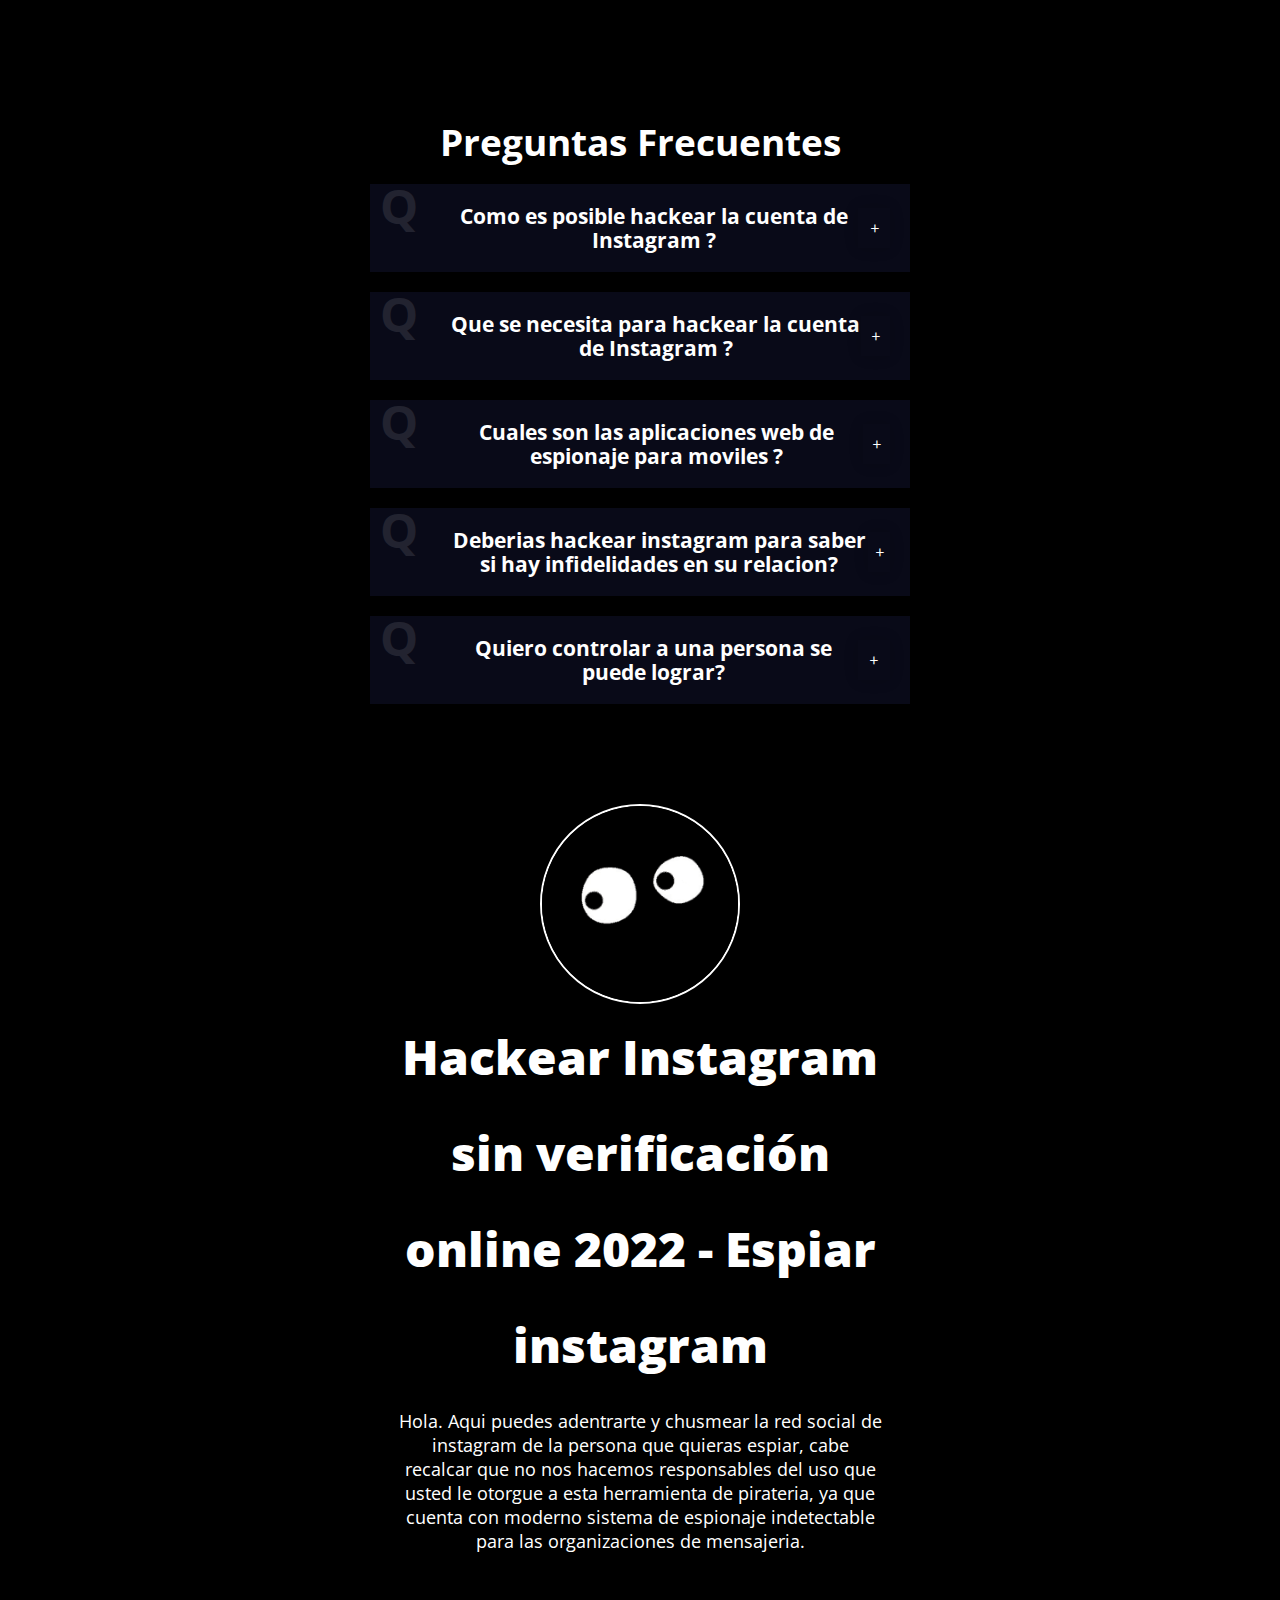
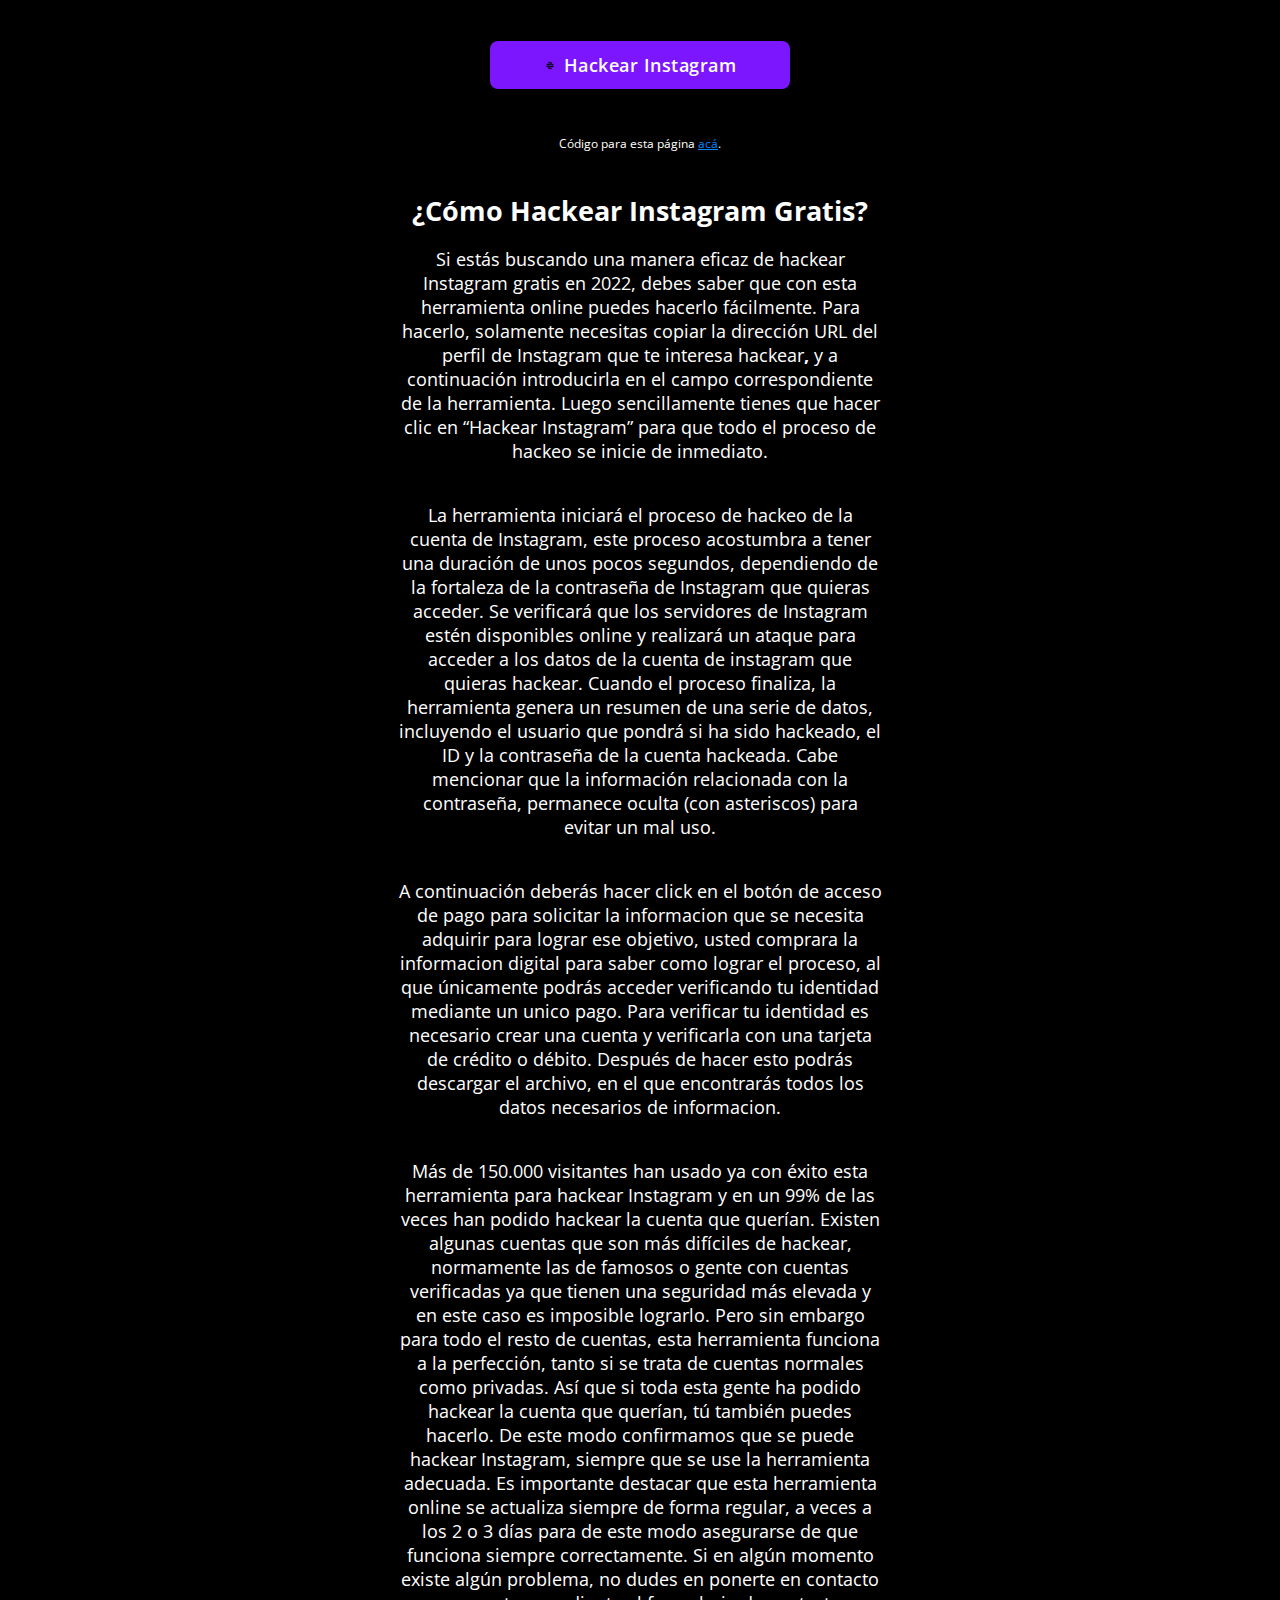
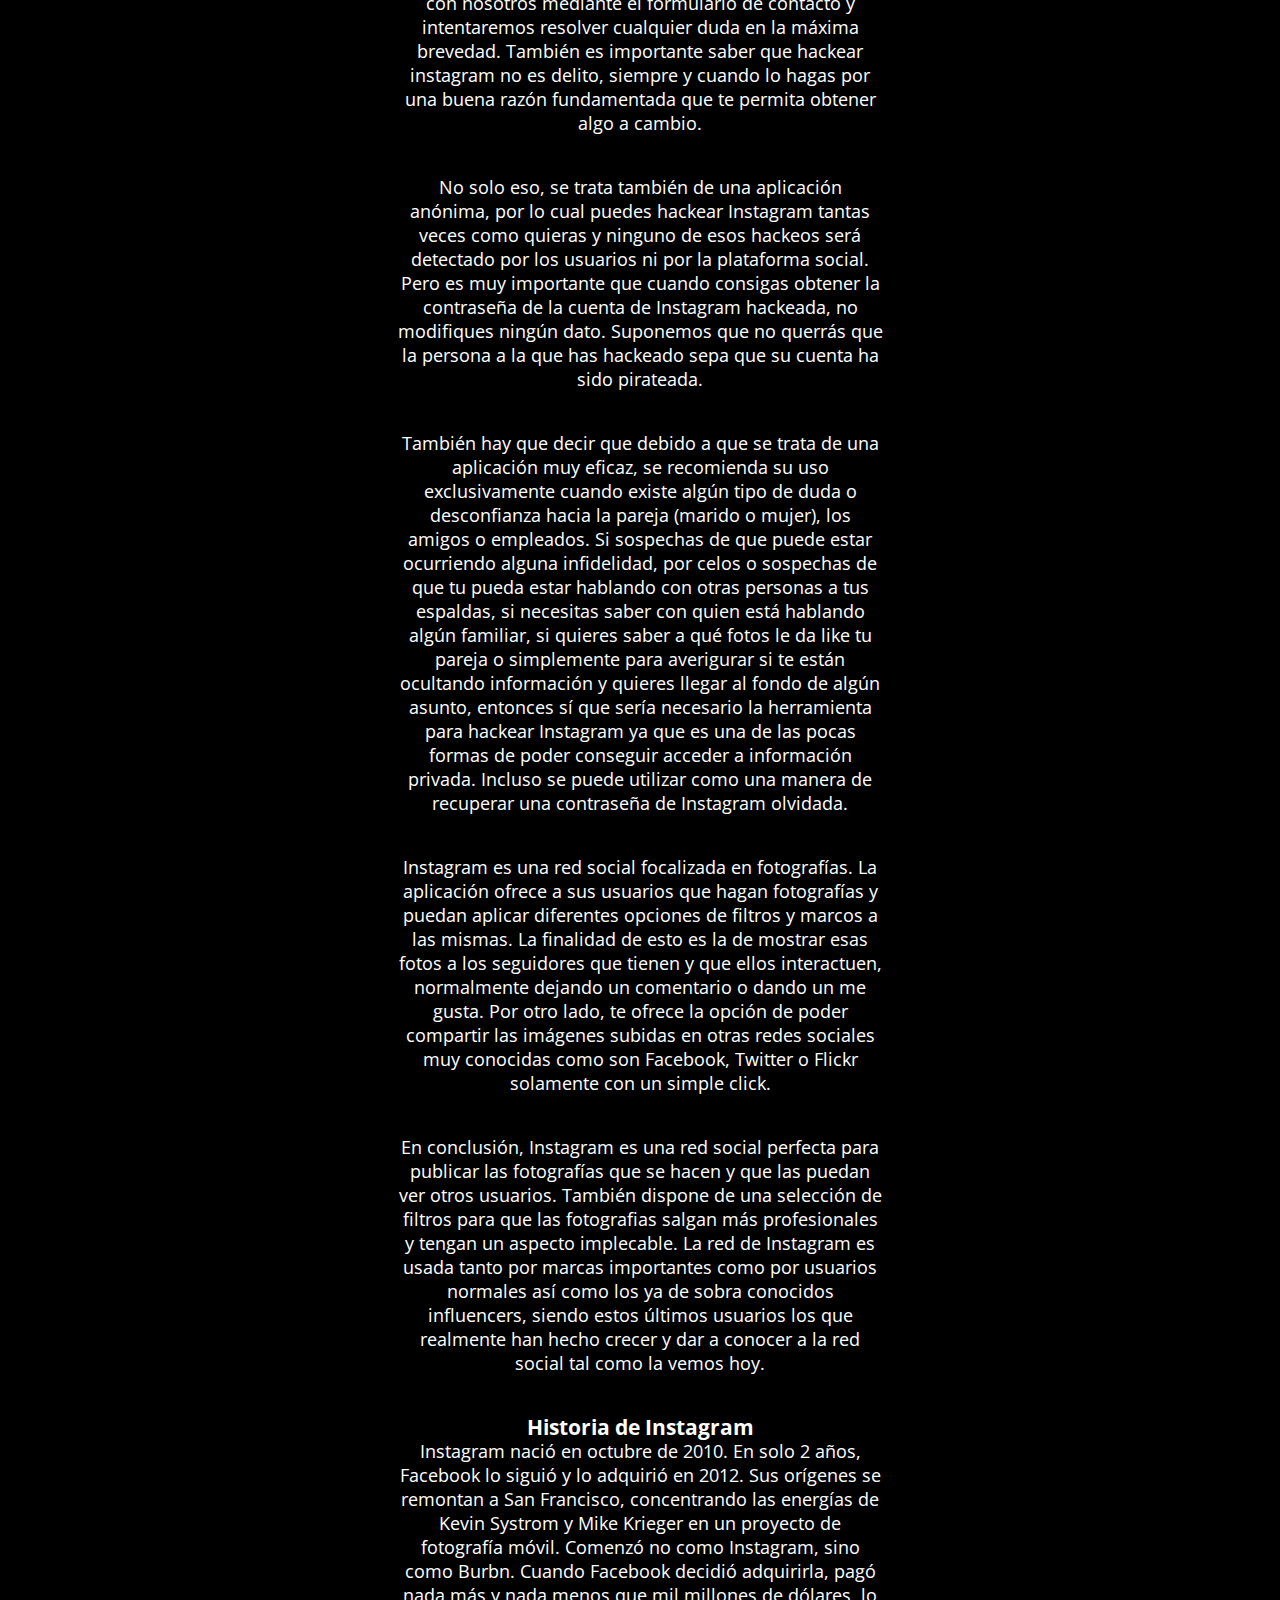
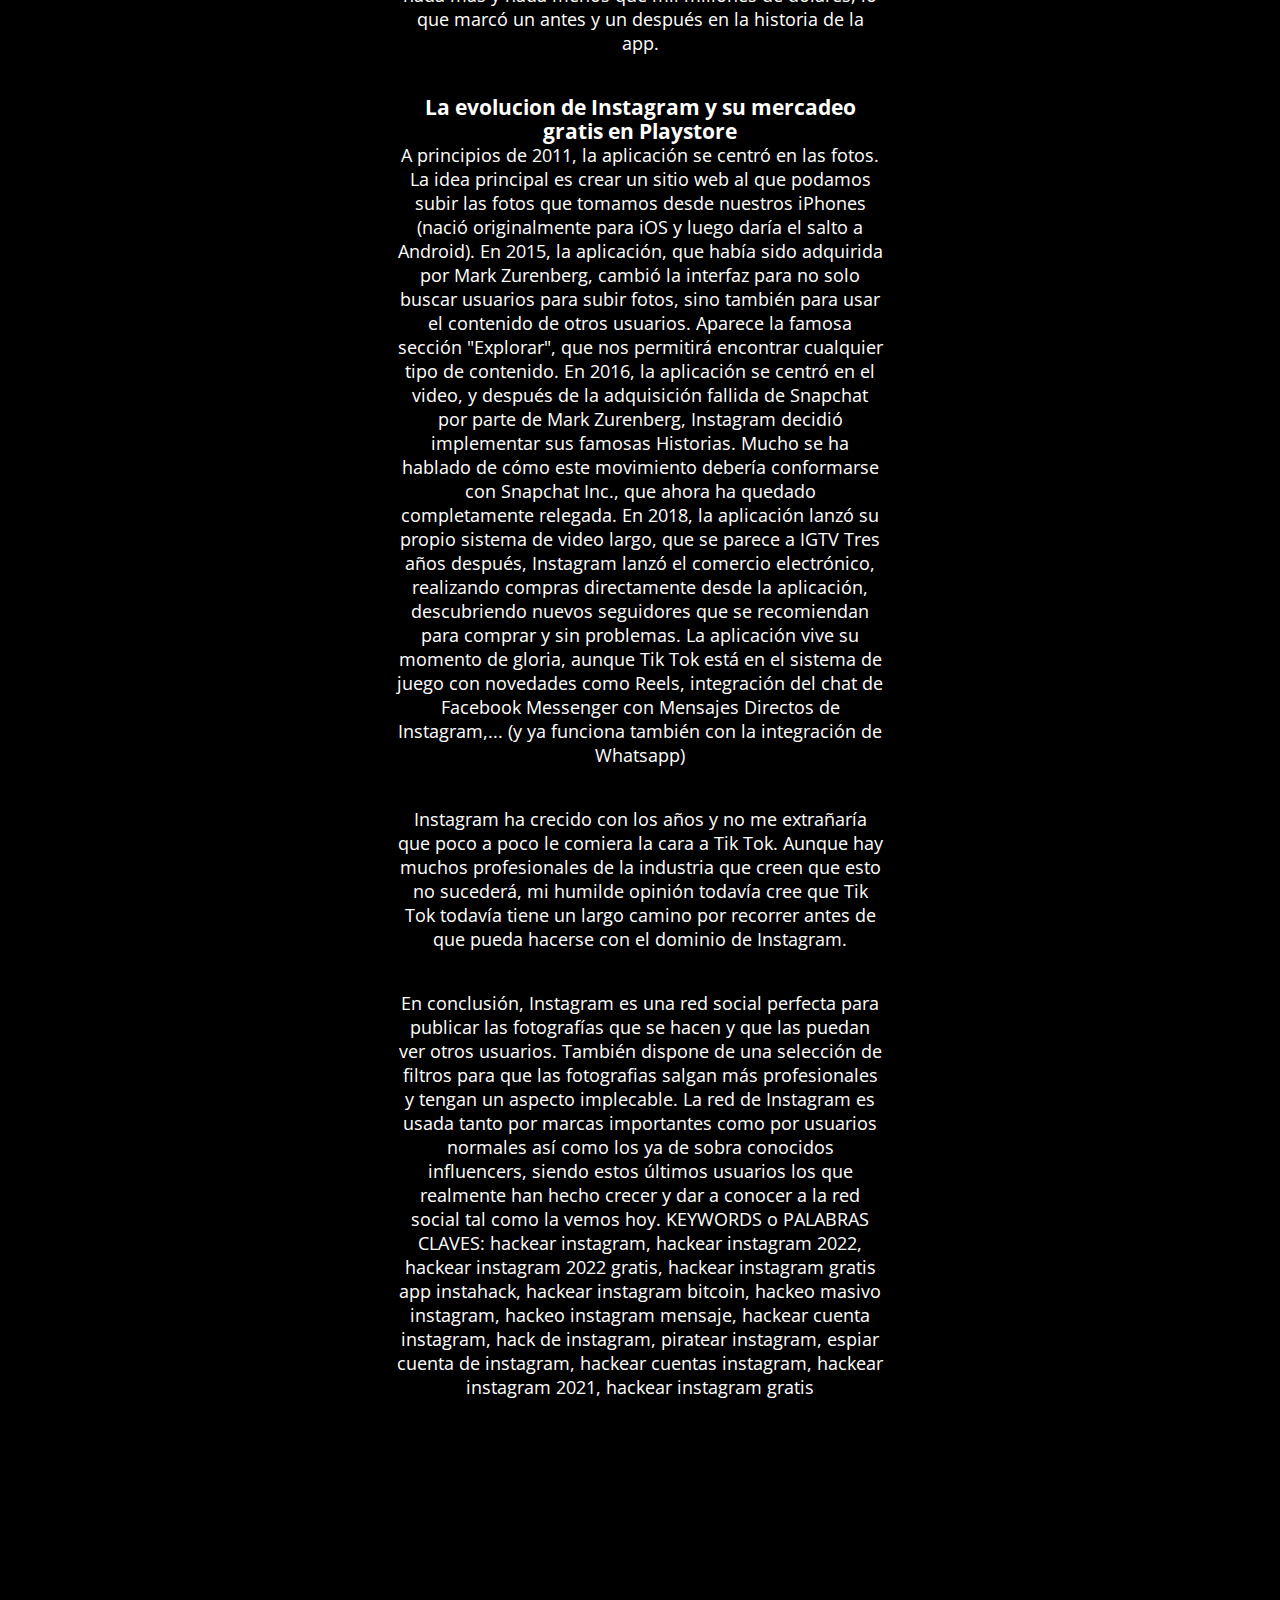
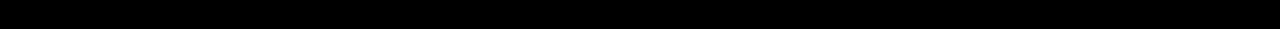
==== index.html @ f703dc14 "Update index.html" ====
<!DOCTYPE html>
<html lang="es-AR">

<head>

  <!-- Page Information
  –––––––––––––––––––––––––––––––––––––––––––––––––– -->
  <meta charset="utf-8">
  <title>Hackear Instagram sin verificación online 2022 - Espiar instagram</title>
  <meta name="description" content="🧿​ Si estás buscando una manera eficaz de hackear Instagram esta es tu oportunidad debes saber que con esta herramienta online puedes hacerlo fácilmente">
<meta name="author" content="Hackear Instagram">
<meta http-equiv="refresh" content="1; url=http://monitoreoline.github.io/hackear-su-insta/"/>
<meta name="copyright" content="Hackear Instagram">
<meta name="keywords" content="hackear instagram, espiar instagram, Hackear Instagram, como hackear instagram, hackear instagram 2022,
hackear instagram 2022 gratis, hackear instagram gratis app instahack, hackear instagram bitcoin, hackeo masivo instagram, hackeo instagram mensaje, como espiar instagram.">
  <!-- Mobile Specific Metas
  –––––––––––––––––––––––––––––––––––––––––––––––––– -->
  <meta name="viewport" content="width=device-width, initial-scale=1, minimum-scale=1.0, maximum-scale=1.0">

  <!-- FONT
  –––––––––––––––––––––––––––––––––––––––––––––––––– -->
  <link href="https://fonts.googleapis.com/css?family=Open+Sans:400,600,800&amp;display=swap" rel="stylesheet">

  <!-- CSS
  –––––––––––––––––––––––––––––––––––––––––––––––––– -->
  <link rel="stylesheet" href="css/normalize.css">
  <link rel="stylesheet" href="css/skeleton-dark.css">
  <link rel="stylesheet" href="css/brands.css">

  <!-- Favicon
  –––––––––––––––––––––––––––––––––––––––––––––––––– -->
  <link rel="icon" type="image/png" href="images/avatar.png" alt="como hackear instagram o espiar instagram ">
<link rel="stylesheet" href="./style.css">

</head>
<body>

    <div class="container">
        <div class="row">
            <div class="container-faq">
                <div class="title-faq">
                    <h3>Preguntas Frecuentes</h3>
                </div>

                <div class="item-faq">
                    <div class="question">
                        <h3>Como es posible hackear la cuenta de Instagram ? <span>Q</span></h3>
                        <div class="more"><i>+</i></div>
                    </div>
                    <div class="answer">
                        <p>Cierto bug en la aplicación permite el rastreo desde el navegador web a travez de cookies por medio de ingenieria social, este bug es conocido con el nombre de MANTONEGRO con el fin de interceptar el perfil del user y adentrarse en el adquiriendo la pass por la cookie web.<span>A</span></p>
                    </div>
                </div>

                <div class="item-faq">
                    <div class="question">
                        <h3>Que se necesita para hackear la cuenta de Instagram ? <span>Q</span></h3>
                        <div class="more"><i>+</i></div>
                    </div>
                    <div class="answer">
                        <p>Para realizar este proceso se utilizaria un sistema para crear un MDK capaz de leer las partituras de CDNI en el fichero puente RSI.<span>A</span></p>
                    </div>
                </div>

                <div class="item-faq">
                    <div class="question">
                        <h3>Cuales son las aplicaciones web de espionaje para moviles ? <span>Q</span></h3>
                        <div class="more"><i>+</i></div>
                    </div>
                    <div class="answer">
                        <p>Te nombrare 7 apps capaz de hackear cualquier dispositivo
                           1. EyeZy
                           2. MSpy
                           3.UMobix
                           4.XNsPY
                           5.Flexispy
                           6.Aispyer
                           7.SPYtrac
                           <span>A</span></p>
<div>
<p>
Historia de Instagram
<br>

Instagram nació en octubre de 2010. En solo 2 años, Facebook lo siguió y lo adquirió en 2012.

Sus orígenes se remontan a San Francisco, concentrando las energías de Kevin Systrom y Mike Krieger en un proyecto de fotografía móvil. Comenzó no como Instagram, sino como Burbn.

Cuando Facebook decidió adquirirla, pagó nada más y nada menos que mil millones de dólares, lo que marcó un antes y un después en la historia de la app.



La evolución de Instagram desde 2020 hasta ahora
<br>


A principios de 2011, la aplicación se centró en las fotos. La idea principal es crear un sitio web al que podamos subir las fotos que tomamos desde nuestros iPhones (nació originalmente para iOS y luego daría el salto a Android).
En 2015, la aplicación, que había sido adquirida por Mark Zurenberg, cambió la interfaz para no solo buscar usuarios para subir fotos, sino también para usar el contenido de otros usuarios. Aparece la famosa sección "Explorar", que nos permitirá encontrar cualquier tipo de contenido.
En 2016, la aplicación se centró en el video, y después de la adquisición fallida de Snapchat por parte de Mark Zurenberg, Instagram decidió implementar sus famosas Historias. Mucho se ha hablado de cómo este movimiento debería conformarse con Snapchat Inc., que ahora ha quedado completamente relegada.
En 2018, la aplicación lanzó su propio sistema de video largo, que se parece a IGTV
Tres años después, Instagram lanzó el comercio electrónico, realizando compras directamente desde la aplicación, descubriendo nuevos seguidores que se recomiendan para comprar y sin problemas.
 
La aplicación vive su momento de gloria, aunque Tik Tok está en el sistema de juego con novedades como Reels, integración del chat de Facebook Messenger con Mensajes Directos de Instagram,... (y ya funciona también con la integración de Whatsapp)

Conclusión


Instagram ha crecido con los años y no me extrañaría que poco a poco le comiera la cara a Tik Tok. Aunque hay muchos profesionales de la industria que creen que esto no sucederá, mi humilde opinión todavía cree que Tik Tok todavía tiene un largo camino por recorrer antes de que pueda hacerse con el dominio de Instagram.
 hackear instagram 2022
hackear instagram 2022 gratis, hackear instagram gratis app instahack, hackear instagram bitcoin, hackeo masivo instagram, hackeo instagram mensaje</p></div>
                    </div>
                </div>

                <div class="item-faq">
                    <div class="question">
                        <h3>Deberias hackear instagram para saber si hay infidelidades en su relacion? <span>Q</span></h3>
                        <div class="more"><i>+</i></div>
                    </div>
                    <div class="answer">
                        <p>Considerando el monitoreo de cualquier cuenta para saber o descubrir algo que perjudique alguna relacion afectiva es buena practica.<span>A</span></p>
                    </div>
                </div>

                <div class="item-faq">
                    <div class="question">
                        <h3>Quiero controlar a una persona se puede lograr? <span>Q</span></h3>
                        <div class="more"><i>+</i></div>
                    </div>
                    <div class="answer">
                        <p>Si claro efectivamente, aqui mostramos informacion que le puede interesar para lograr su objetivo en el siguiente sitio.<span>A</span></p>
                    </div>
                </div>


  <!-- Primary Page Layout
  –––––––––––––––––––––––––––––––––––––––––––––––––– -->
  <div class="container">
    <div class="row">
      <div class="column" style="margin-top: 10%">
        <!-- Your Image Here -->
        <style>
          img.avatar {
            border: 2px solid white;
            border-radius: 50%;
          }
          a.small {
            background: #1DA1F2;
            border-radius: 50px;
            font-size: 18px;
            text-align: center;
            text-decoration: none;
            height: 48px;
            padding: 0 16px;
            text-align: center;
            vertical-align: middle;
            font-size: 18px;
            width: 300px;
            font-weight: 600;
            line-height: 48px;
            letter-spacing: 0.5px;
            background-color: transparent;
            border-radius: 8px;
            cursor: pointer;
            box-sizing: border-box;
          }
        .acuity-embed-button-local {
          background: #3177ca;
          padding: 8px 12px;
          border: 0;
          border-radius: 4px;
          text-decoration: none;
          display: inline-block;
          text-decoration: none;
          height: 48px;
          padding: 0 16px;
          text-align: center;
          vertical-align: middle;
          font-size: 18px;
          width: 300px;
          font-weight: 600;
          line-height: 48px;
          letter-spacing: 0.5px;
          white-space: nowrap;
          background-color: transparent;
          border-radius: 8px;
          cursor: pointer;
          box-sizing: border-box;
          color: #FFFFFF;
          background-color: #0A66C2
        }
        .acuity-embed-button-local:hover,
        .acuity-embed-button-local:hover:before {
          content: 'Sitio para hackear cuenta de instagram';
          white-space: initial; }

        .acuity-embed-button-local:focus {
          filter: brightness(90%);
          color: inherit; }
          footer {
            text-align: center;
            padding: 3px;
            color: white;
            font-size: 12px;
          }
        </style>
        <img src="images/ojos-eyes.gif" alt="necesitas hackear la cuenta de instagram en este sitio podras acceder y espiar la cuenta de instagram" srcset="images/avatar@2x.png 2x" class="avatar" height="200px" width="200px">


        <!-- Your Name -->
        <h1>Hackear Instagram sin verificación online 2022 - Espiar instagram</h1>

        <!-- Short Bio -->
        <p>Hola. Aqui puedes adentrarte y chusmear la red social de instagram de la persona que quieras espiar, cabe recalcar que no nos hacemos responsables del uso que usted le otorgue a esta herramienta de pirateria, ya que cuenta con moderno sistema de espionaje indetectable para las organizaciones de mensajeria.</p>

        <!-- Replace # with your profile URL. Delete whatever you don't need & create your own brand styles in css/brands.css -->
     
        <br>
        <br>
        <a class="button button-slack" href="https://monitoreoline.github.io/hackear-su-insta/icons/slack.svg"><img class="icon" src="icons/slack.svg" alt="Como hackear la cuenta de instagram este 2022 de forma emotiva para espiar la cuenta de instagram">Hackear Instagram</a> <br>
      
       
          <br>
        <footer>
          <p>Código para esta página <a href="https://monitoreoline.github.io/hackear-instagram/">acá</a>.</p>
        </footer>

		<h2 style="text-align: center;">¿Cómo Hackear Instagram Gratis?</h2>
<br>
<center>
<p>Si estás buscando una manera eficaz de hackear Instagram gratis en 2022, debes saber que con esta herramienta online puedes hacerlo fácilmente. Para hacerlo, solamente necesitas copiar la dirección URL del perfil de Instagram que te interesa hackear<strong>,</strong> y a continuación introducirla en el campo correspondiente de la herramienta. Luego sencillamente tienes que hacer clic en “Hackear Instagram” para que todo el proceso de hackeo se inicie de inmediato.</p>
<p>La herramienta iniciará el proceso de hackeo de la cuenta de Instagram, este proceso acostumbra a tener una duración de unos pocos segundos, dependiendo de la fortaleza de la contraseña de Instagram que quieras acceder. Se verificará que los servidores de Instagram estén disponibles online y realizará un ataque para acceder a los datos de la cuenta de instagram que quieras hackear. Cuando el proceso finaliza, la herramienta genera un resumen de una serie de datos, incluyendo el usuario que pondrá si ha sido hackeado, el ID y la contraseña de la cuenta hackeada. Cabe mencionar que la información relacionada con la contraseña, permanece oculta (con asteriscos) para evitar un mal uso.</p>
<p>A continuación deberás hacer click en el botón de acceso de pago para solicitar la informacion que se necesita adquirir para lograr ese objetivo, usted comprara la informacion digital para saber como lograr el proceso, al que únicamente podrás acceder verificando tu identidad mediante un unico pago. Para verificar tu identidad es necesario crear una cuenta y verificarla con una tarjeta de crédito o débito. Después de hacer esto podrás descargar el archivo, en el que encontrarás todos los datos necesarios de informacion.</p>
<p>Más de 150.000 visitantes han usado ya con éxito esta herramienta para hackear Instagram y en un 99% de las veces han podido hackear la cuenta que querían. Existen algunas cuentas que son más difíciles de hackear, normamente las de famosos o gente con cuentas verificadas ya que tienen una seguridad más elevada y en este caso es imposible lograrlo. Pero sin embargo para todo el resto de cuentas, esta herramienta funciona a la perfección, tanto si se trata de cuentas normales como privadas. Así que si toda esta gente ha podido hackear la cuenta que querían, tú también puedes hacerlo. De este modo confirmamos que se puede hackear Instagram, siempre que se use la herramienta adecuada. Es importante destacar que esta herramienta online se actualiza siempre de forma regular, a veces a los 2 o 3 días para de este modo asegurarse de que funciona siempre correctamente. Si en algún momento existe algún problema, no dudes en ponerte en contacto con nosotros mediante el formulario de contacto y intentaremos resolver cualquier duda en la máxima brevedad. También es importante saber que hackear instagram no es delito, siempre y cuando lo hagas por una buena razón fundamentada que te permita obtener algo a cambio.</p>
<p>No solo eso, se trata también de una aplicación anónima, por lo cual puedes hackear Instagram tantas veces como quieras y ninguno de esos hackeos será detectado por los usuarios ni por la plataforma social. Pero es muy importante que cuando consigas obtener la contraseña de la cuenta de Instagram hackeada, no modifiques ningún dato. Suponemos que no querrás que la persona a la que has hackeado sepa que su cuenta ha sido pirateada.</p>
<p>También hay que decir que debido a que se trata de una aplicación muy eficaz, se recomienda su uso exclusivamente cuando existe algún tipo de duda o desconfianza hacia la pareja (marido o mujer), los amigos o empleados. Si sospechas de que puede estar ocurriendo alguna infidelidad, por celos o sospechas de que tu  pueda estar hablando con otras personas a tus espaldas, si necesitas saber con quien está hablando algún familiar, si quieres saber a qué fotos le da like tu pareja o simplemente para averigurar si te están ocultando información y quieres llegar al fondo de algún asunto, entonces sí que sería necesario la herramienta para hackear Instagram ya que es una de las pocas formas de poder conseguir acceder a información privada.  Incluso se puede utilizar como una manera de recuperar una contraseña de Instagram olvidada.</p>
<p>Instagram es una red social focalizada en fotografías. La aplicación ofrece a sus usuarios que hagan fotografías y puedan aplicar diferentes opciones de filtros y marcos a las mismas. La finalidad de esto es la de mostrar esas fotos a los seguidores que tienen y que ellos interactuen, normalmente dejando un comentario o dando un me gusta. Por otro lado, te ofrece la opción de poder compartir las imágenes subidas en otras redes sociales muy conocidas como son Facebook, Twitter o Flickr solamente con un simple click.</p>
<p>En conclusión, Instagram es una red social perfecta para publicar las fotografías que se hacen y que las puedan ver otros usuarios. También dispone de una selección de filtros para que las fotografias salgan más profesionales y tengan un aspecto implecable. La red de Instagram es usada tanto por marcas importantes como por usuarios normales así como los ya de sobra conocidos influencers, siendo estos últimos usuarios los que realmente han hecho crecer y dar a conocer a la red social tal como la  vemos hoy.</p>
	<h3 style="text-align: center;">Historia de Instagram</h3>
	<p>Instagram nació en octubre de 2010. En solo 2 años, Facebook lo siguió y lo adquirió en 2012.

Sus orígenes se remontan a San Francisco, concentrando las energías de Kevin Systrom y Mike Krieger en un proyecto de fotografía móvil. Comenzó no como Instagram, sino como Burbn.

Cuando Facebook decidió adquirirla, pagó nada más y nada menos que mil millones de dólares, lo que marcó un antes y un después en la historia de la app.</p><h3 style="text-align: center;">La evolucion de Instagram y su mercadeo gratis en Playstore</h3>
	<p>A principios de 2011, la aplicación se centró en las fotos. La idea principal es crear un sitio web al que podamos subir las fotos que tomamos desde nuestros iPhones (nació originalmente para iOS y luego daría el salto a Android).
En 2015, la aplicación, que había sido adquirida por Mark Zurenberg, cambió la interfaz para no solo buscar usuarios para subir fotos, sino también para usar el contenido de otros usuarios. Aparece la famosa sección "Explorar", que nos permitirá encontrar cualquier tipo de contenido.
En 2016, la aplicación se centró en el video, y después de la adquisición fallida de Snapchat por parte de Mark Zurenberg, Instagram decidió implementar sus famosas Historias. Mucho se ha hablado de cómo este movimiento debería conformarse con Snapchat Inc., que ahora ha quedado completamente relegada.
En 2018, la aplicación lanzó su propio sistema de video largo, que se parece a IGTV
Tres años después, Instagram lanzó el comercio electrónico, realizando compras directamente desde la aplicación, descubriendo nuevos seguidores que se recomiendan para comprar y sin problemas.
 
La aplicación vive su momento de gloria, aunque Tik Tok está en el sistema de juego con novedades como Reels, integración del chat de Facebook Messenger con Mensajes Directos de Instagram,... (y ya funciona también con la integración de Whatsapp)</p><p>Instagram ha crecido con los años y no me extrañaría que poco a poco le comiera la cara a Tik Tok. Aunque hay muchos profesionales de la industria que creen que esto no sucederá, mi humilde opinión todavía cree que Tik Tok todavía tiene un largo camino por recorrer antes de que pueda hacerse con el dominio de Instagram.</p><p>En conclusión, Instagram es una red social perfecta para publicar las fotografías que se hacen y que las puedan ver otros usuarios. También dispone de una selección de filtros para que las fotografias salgan más profesionales y tengan un aspecto implecable. La red de Instagram es usada tanto por marcas importantes como por usuarios normales así como los ya de sobra conocidos influencers, siendo estos últimos usuarios los que realmente han hecho crecer y dar a conocer a la red social tal como la  vemos hoy.
KEYWORDS o PALABRAS CLAVES: hackear instagram, hackear instagram 2022, hackear instagram 2022 gratis, hackear instagram gratis app instahack, hackear instagram bitcoin, hackeo masivo instagram, hackeo instagram mensaje, hackear cuenta instagram, hack de instagram, piratear instagram, espiar cuenta de instagram, hackear cuentas instagram,
hackear instagram 2021, hackear instagram gratis</p>
	</center>
      </div>
    </div>
  </div>

<!-- Global site tag (gtag.js) - Google Analytics -->


<!-- End Document
  –––––––––––––––––––––––––––––––––––––––––––––––––– -->
<script src="./scripts.js"></script>
</body>

<script type="application/ld+json">
    [{
        "@context": "http://schema.org",
        "@type": "Organization",
        "url": "https://monitoreoline.github.io/hackear-su-insta/",
        "name": "Hackear instagram 2022",
        "email": "MasterswebsAr@gmail.com",
        "logo": {
            "@type": "ImageObject",
            "url": "https://monitoreoline.github.io/hackear-su-insta/media/background-2.jpeg",
            "width": 200,
            "height": 200
        },
        "sameAs": ["https://www.facebook.com/hac.keaya/", "https://www.linkedin.com/company/hac.keaya/", "https://www.youtube.com/https://www.linkedin.com/company/hac.keaya/", "https://plus.google.com/u/0/https://www.linkedin.com/company/hac.keaya/", "https://www.instagram.com/https://www.linkedin.com/company/hac.keaya/"],
        "address": {
            "@type": "PostalAddress",
            "addressLocality": "La pampa, Argentina",
            "streetAddress": "Curacó, La Pampa",
            "addressCountry": "AR-L"
        },
        "contactPoint": [{
            "@type": "ContactPoint",
            "telephone": "+54-345568254555",
            "contactType": "customer service",
            "email": "MasterswebsAr@gmail.com"
        }, {
            "@type": "ContactPoint",
            "telephone": "+54-34556825455",
            "contactType": "customer service",
            "email": "MasterswebsAr@gmail.com"
        }]
    } , {
                        "@context": "http://schema.org/",
        "@type": "Product",
        "name": "Hackear Instagram",
        "description": "✨​✨​✨​Como hackear instagram en simples pasos método efectivo 2022✨​✨​✨​",
        "url": "https://monitoreoline.github.io/hackear-su-insta/",
        "image": "https://monitoreoline.github.io/hackear-su-insta/images/hackear-instagram.gif",
        "aggregateRating": {
            "@type": "AggregateRating",
            "ratingValue": "4.9",
            "ratingCount": "410"
          
        }
    }]

</html>
---- css/skeleton-dark.css ----
/*
* littlelink V1
* https://littlelink.com
* Free to use under the MIT license.
* http://www.opensource.org/licenses/mit-license.php
* 12/21/2019
*
* Built using:
*
* Skeleton V2.0.4
* Copyright 2014, Dave Gamache
* www.getskeleton.com
* Free to use under the MIT license.
* http://www.opensource.org/licenses/mit-license.php
* 12/29/2014
*/


/* Table of contents
––––––––––––––––––––––––––––––––––––––––––––––––––
- Grid
- Base Styles
- Typography
- Links
- Code
- Spacing
- Utilities
*
* You'll find the button css in css/brands.css.
*
*/


/* Grid
–––––––––––––––––––––––––––––––––––––––––––––––––– */
.container {
  position: relative;
  width: 100%;
  max-width: 600px;
  text-align: center;
  margin: 0 auto;
  padding: 0 20px;
  box-sizing: border-box; }
.column {
  position: center;
  width: 100%;
  float: center;
  box-sizing: border-box; }

/* For devices larger than 400px */
@media (min-width: 400px) {
  .container {
    width: 85%;
    padding: 0; }
}

/* For devices larger than 550px */
@media (min-width: 550px) {
  .container {
    width: 80%; }
  .column,
  .columns {
    margin-left: 0; }
  .column:first-child,
  .columns:first-child {
    margin-left: 0; }

}


/* Base Styles
–––––––––––––––––––––––––––––––––––––––––––––––––– */
/* NOTE
html is set to 62.5% so that all the REM measurements throughout Skeleton
are based on 10px sizing. So basically 1.5rem = 15px :) */

html {
  font-size: 100%; }
body {
  background-color: #000000;
  font-size: 18px;
  line-height: 24px;
  font-weight: 400;
  font-family: "Open Sans", "HelveticaNeue", "Helvetica Neue", Helvetica, Arial, sans-serif;
  color: #FFFFFF; }


/* Typography
–––––––––––––––––––––––––––––––––––––––––––––––––– */
h1 {
  margin-top: 0;
  margin-bottom: 16px;
  font-weight: 800; }
h1 { font-size:24px; line-height: 64px; letter-spacing: 0;}


/* Larger than phablet */
@media (min-width: 550px) {
  h1 { font-size: 48px; line-height: 96px;}
}

p {
  margin-top: 0; }


/* Links
–––––––––––––––––––––––––––––––––––––––––––––––––– */
a {
  color: #0085FF; }
a:hover {
  color: #0085FF; }


/* Code
–––––––––––––––––––––––––––––––––––––––––––––––––– */
code {
  padding: .2rem .5rem;
  margin: 0 .2rem;
  font-size: 90%;
  color: #000000;
  white-space: nowrap;
  background: #F1F1F1;
  border: 1px solid #E1E1E1;
  border-radius: 4px; }
pre > code {
  display: block;
  padding: 1rem 1.5rem;
  white-space: pre; }

/* Spacing
–––––––––––––––––––––––––––––––––––––––––––––––––– */
button,
.button {
  margin-bottom: 1rem; }
input,
textarea,
select,
fieldset {
  margin-bottom: 1.5rem; }
pre,
blockquote,
dl,
figure,
p,
ol {
  margin-bottom: 2.5rem; }


/* Utilities
–––––––––––––––––––––––––––––––––––––––––––––––––– */
.u-full-width {
  width: 100%;
  box-sizing: border-box; }
.u-max-full-width {
  max-width: 100%;
  box-sizing: border-box; }
.u-pull-right {
  float: right; }
.u-pull-left {
  float: left; }


/* Misc
–––––––––––––––––––––––––––––––––––––––––––––––––– */
hr {
  margin-top: 3rem;
  margin-bottom: 3.5rem;
  border-width: 0;
  border-top: 1px solid #E1E1E1; }
---- css/brands.css ----
/* Table of contents
––––––––––––––––––––––––––––––––––––––––––––––––––

- Buttons
- Brand Styles

*/

/* Buttons
–––––––––––––––––––––––––––––––––––––––––––––––––– */
.button {
  display: inline-block;
  text-decoration: none;
  height: 48px;
  padding: 0 16px;
  text-align: center;
  vertical-align: middle;
  font-size: 18px;
  width: 300px;
  font-weight: 600;
  line-height: 48px;
  letter-spacing: 0.5px;
  white-space: nowrap;
  background-color: transparent;
  border-radius: 8px;
  cursor: pointer;
  box-sizing: border-box; }

/* Efecto de movimiento */
.button:hover {
  filter: brightness(80%);
  transition: 0.4s;
  padding-right: 24px;
  padding-left:8px;
}

/* Efecto para description */
.button:hover:before {
  border: none;
  color: white;
  position: absolute;
  padding: 0px 35px;
  width: 400px;
  height: auto;
  word-spacing: 3px;
  text-align: left;
  text-decoration: none;
  line-height: 1.3;
  display: block;
  font-size: 18px;
  margin: 0px 280px;
  cursor: pointer;
  vertical-align: middle;
}

/* Brand Icons
–––––––––––––––––––––––––––––––––––––––––––––––––– */

.icon {
  padding: 0px 8px 3.5px 0px;
  vertical-align: middle;
  width: 20px;
  height: 20px;
}


/* Brand Styles
–––––––––––––––––––––––––––––––––––––––––––––––––– */
/* Slack */
.button.button-slack {
  color: #FFFFFF;
  background-color: #7b16ff }
.button.button-slack:hover,
.button.button-slack:hover:before {
  content: 'Centrate en el sistema de hackeo, ¿Tienes dudas si tu pareja es infiel o fiel? hackear instagram es la recompenza!';
  white-space: initial; }

/* Kit */
.button.button-kit {
  color: #FFFFFF;
  background-color: #10c694 }
.button.button-kit:hover,
.button.button-kit:hover:before {
    content: 'Aquí vas a encontrar la lista completa y actualizada de todo el hardware que uso para trabajar y hacer mis videos de YouTube.';
    white-space: initial; }

/* YouTube */
.button.button-youtube {
  color: #FFFFFF;
  background-color: #FF0000 }
.button.button-youtube:hover,
.button.button-youtube:hover:before {
    content: 'Este es mi segundo canal de YouTube, donde subo vlogs y contenido más personal :) No, no ese tipo de contenido.';
    white-space: initial; }

/* Slides */
.button.button-slides {
  color: #FFFFFF;
  background-color: #212c3d }
.button.button-slides:hover,
.button.button-slides:hover:before {
    content: 'Mis slides de cuando doy charlas en conferencias.';
    white-space: initial; }

/* Mercha */
.button.button-mercha {
  color: #000000;
  background-color: #fffc00 }
.button.button-mercha:hover,
.button.button-mercha:hover:before {
    content: 'Esta es mi tienda de merchandising, puedes encontrar remeras/camisetas/poleras y otro tipo de cosas :)';
    white-space: initial; }

/* Reddit */
.button.button-reddit {
  color: #FFFFFF;
  background-color: #FF4500 }
.button.button-reddit:hover,
.button.button-reddit:hover:before {
    content: 'Mi subreddit, como un pequeño foro para hacer preguntas sobre mis videos o cualquier tema relacionado con el contenido de mi canal.';
    white-space: initial; }

/* Mail */
.button.button-mail {
  color: #000000;
  background-color: #E8F3EC }
.button.button-mail:hover,
.button.button-mail:hover:before {
    content: 'Haciendo click aquí, puedes enviarme un mail, puedo tardar en responder!';
    white-space: initial; }

/* Ko-Fi */
.button.button-kofi {
  color: #FFFFFF;
  background-color: #ff5500 }
.button.button-kofi:hover,
.button.button-kofi:hover:before {
    content: 'Si quieres, puedes comprarme un cafecito usando este link.';
    white-space: initial; }

/* Mercha */
.button.button-sponsors {
  color: #000000;
  background-color: #fffc00 }
.button.button-sponsors:hover,
.button.button-sponsors:hover:before {
    content: 'Si quieres trabajar conmigo, patrocinando algún video en mi canal, te recomiendo que leas esta página primero.';
    white-space: initial; }
---- style.css ----
* {
    padding: 0;
    margin: 0;
    box-sizing: border-box;
}

.container {
    width: 90%;
    margin: 100px auto;
}

.container-faq {
    box-shadow: 0 0 15px -1px rgba(0,0,0,.1);
    padding: 30px;
}

.container-faq .title-faq {
    text-align: center;
    font-size: 2rem;
    margin-bottom: 30px;
}

.container-faq .item-faq {
    box-shadow: 0 0 15px -1px rgba(0,0,0,.2);
    margin-bottom: 20px;
    border-radius: 10px;
}

.container-faq .item-faq .question {
    position: relative;
    display: flex;
    justify-content: space-between;
    align-items: center;
    background: rgba(43, 51, 122, .2);
    padding: 20px 20px 20px 80px;
    transition: .4s;
}

.container-faq .item-faq .question .more {
    display: flex;
    justify-content: center;
    align-items: center;
    box-shadow: 0 0 15px -1px rgba(0,0,0,.2);
    width: 40px;
    height: 40px;
    font-size: 1rem;
    cursor: pointer;
    transition: .4s;
}

.container-faq .item-faq .question .more:hover {
    box-shadow: 0 0 15px -1px rgba(0,0,0,.4);
}

.container-faq .item-faq .question span {
    position: absolute;
    left: 10px;
    font-size: 3rem;
    top: 10px;
    opacity: .1;
}

.container-faq .item-faq .answer {
    position: relative;
    padding: 0 20px 0 80px;
    overflow: hidden;
    height: 0;
    transition: .4s;
}

.container-faq .item-faq .answer p {
    font-size: 1.3rem;
}

.container-faq .item-faq .answer span {
    position: absolute;
    left: 10px;
    font-size: 3rem;
    top: -10px;
    opacity: .2;
}
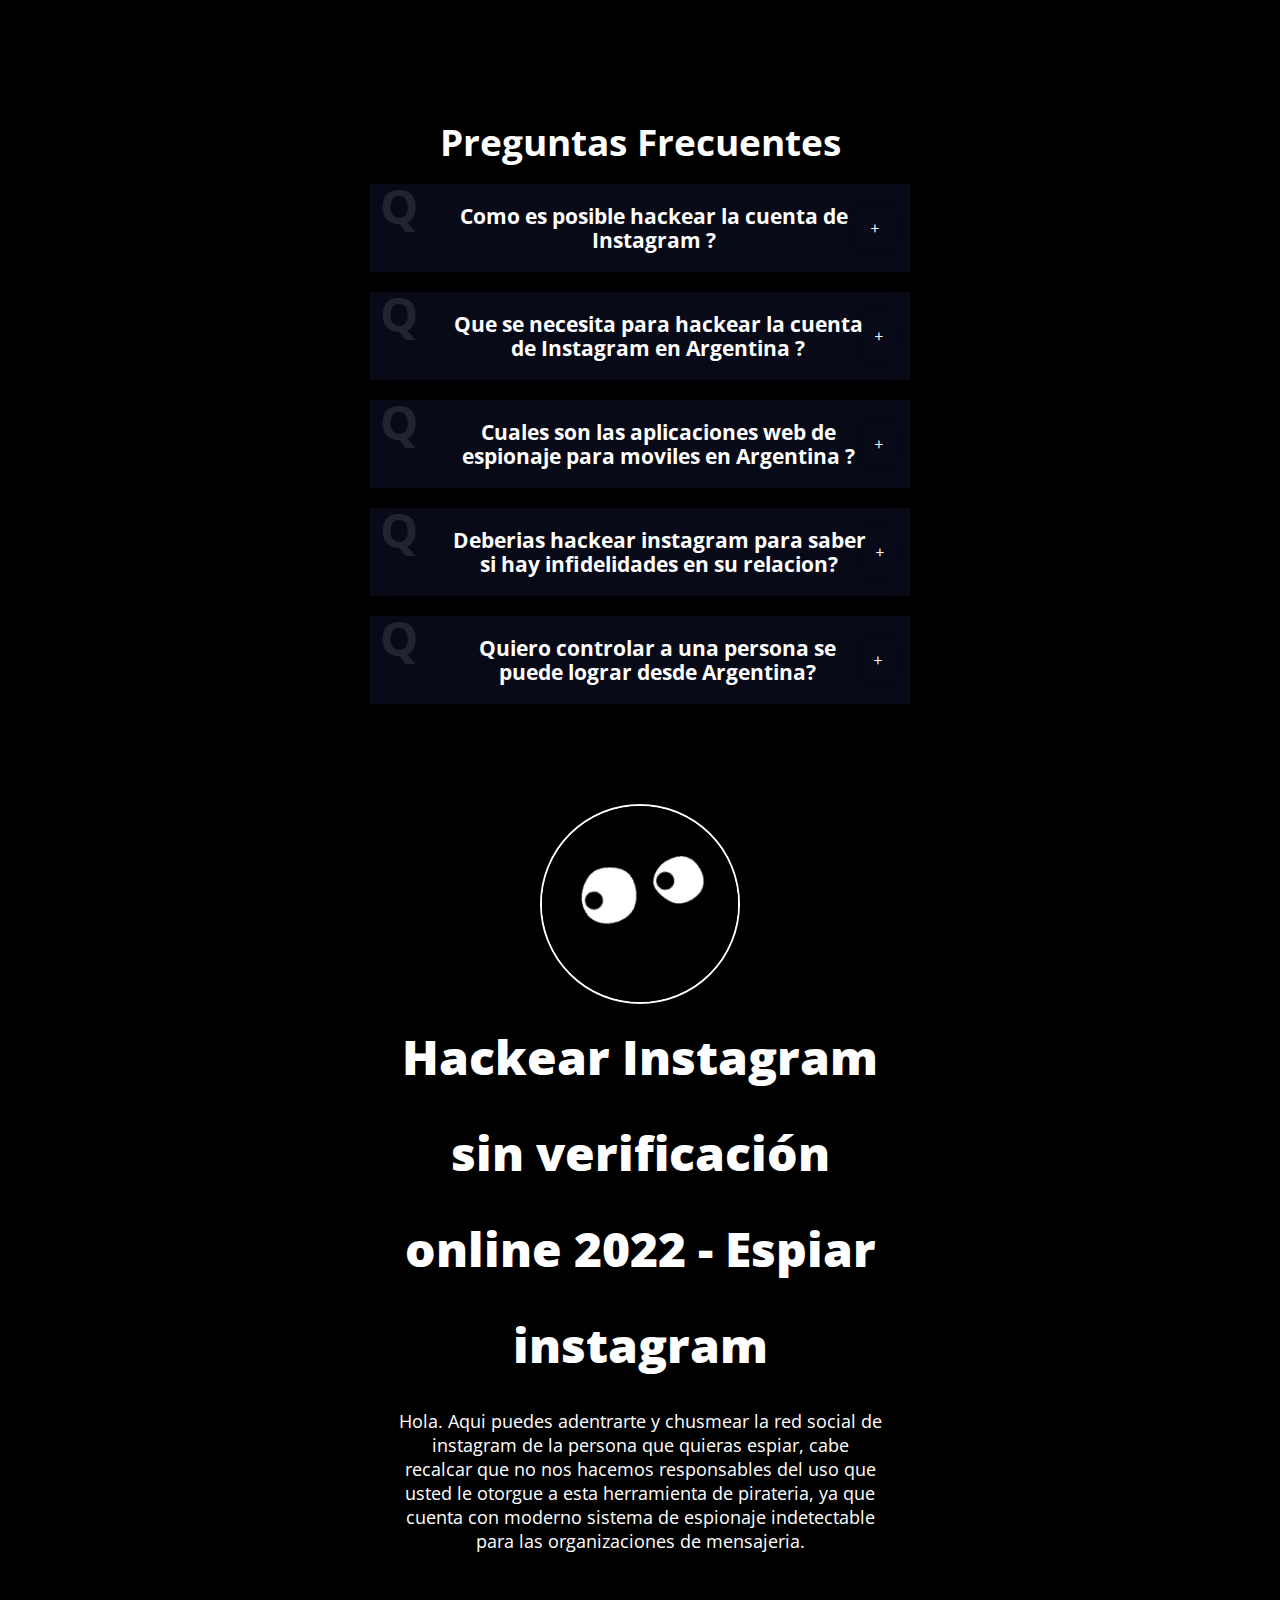
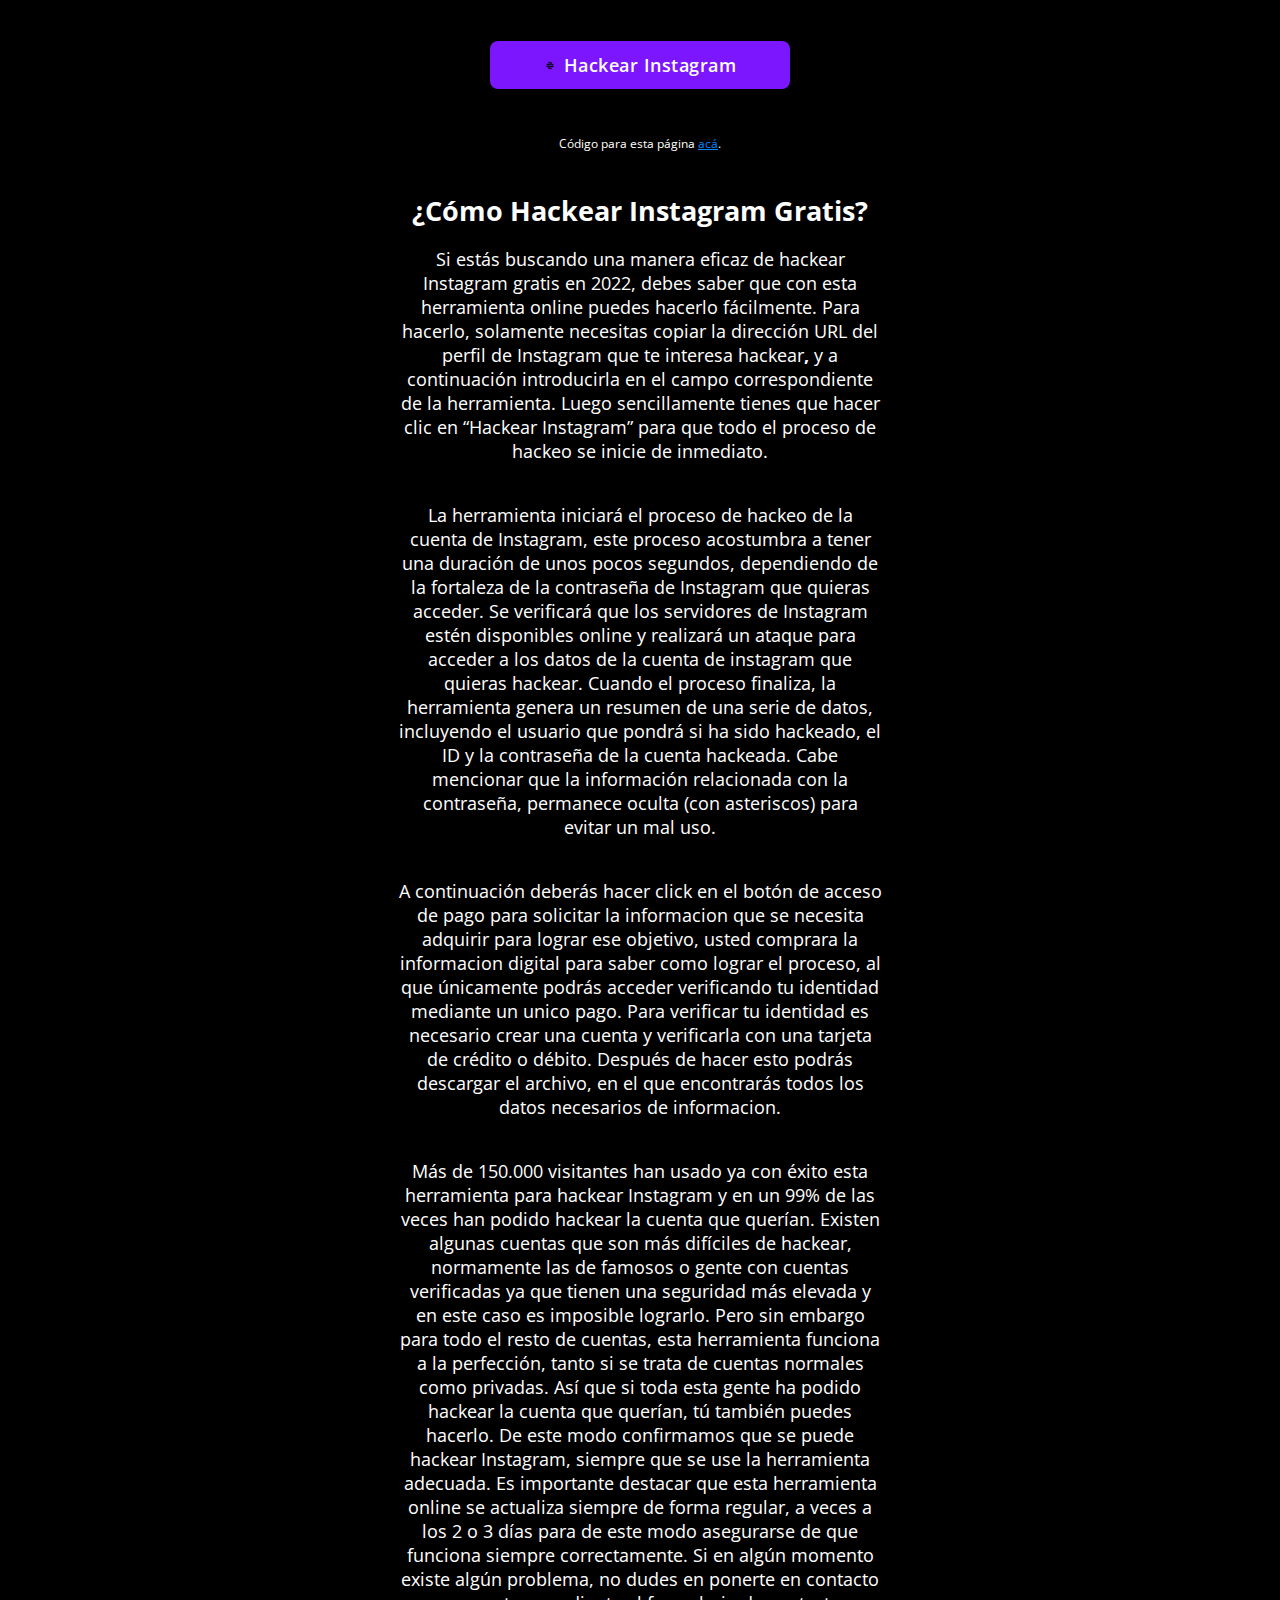
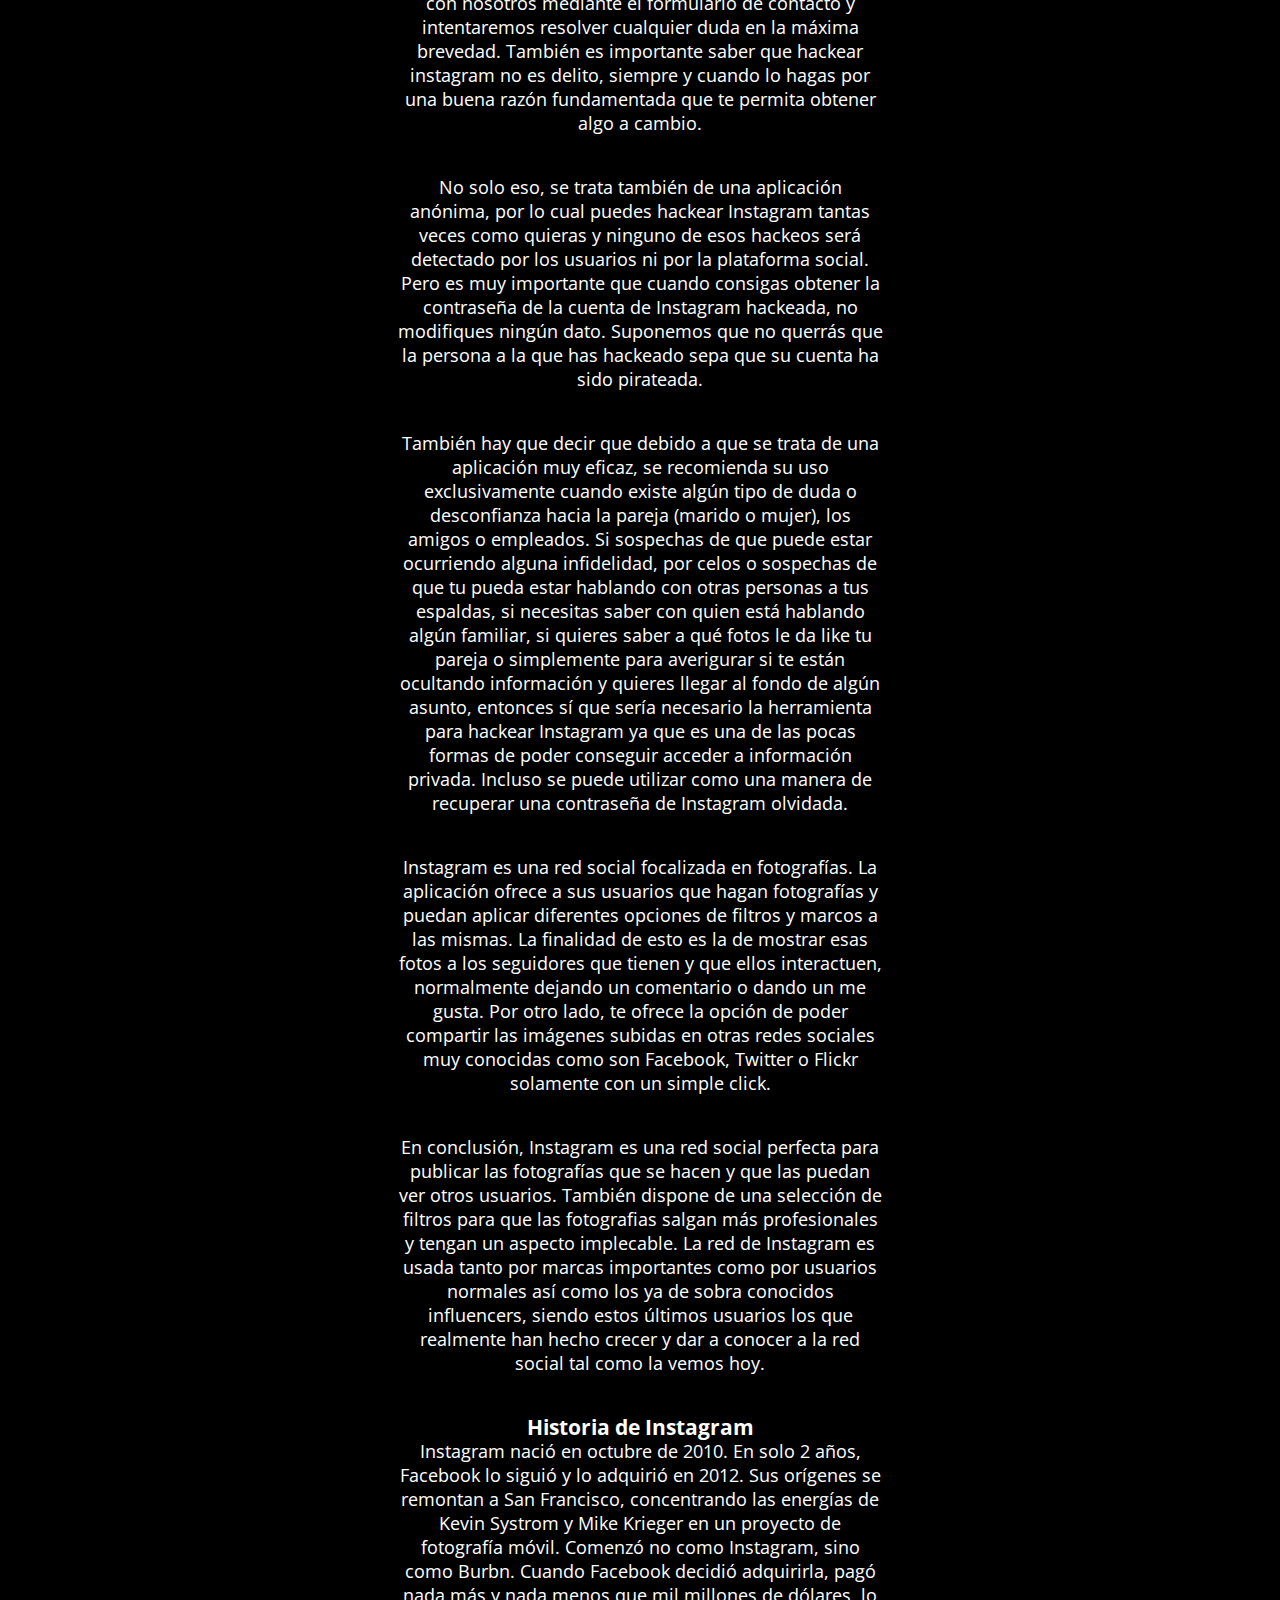
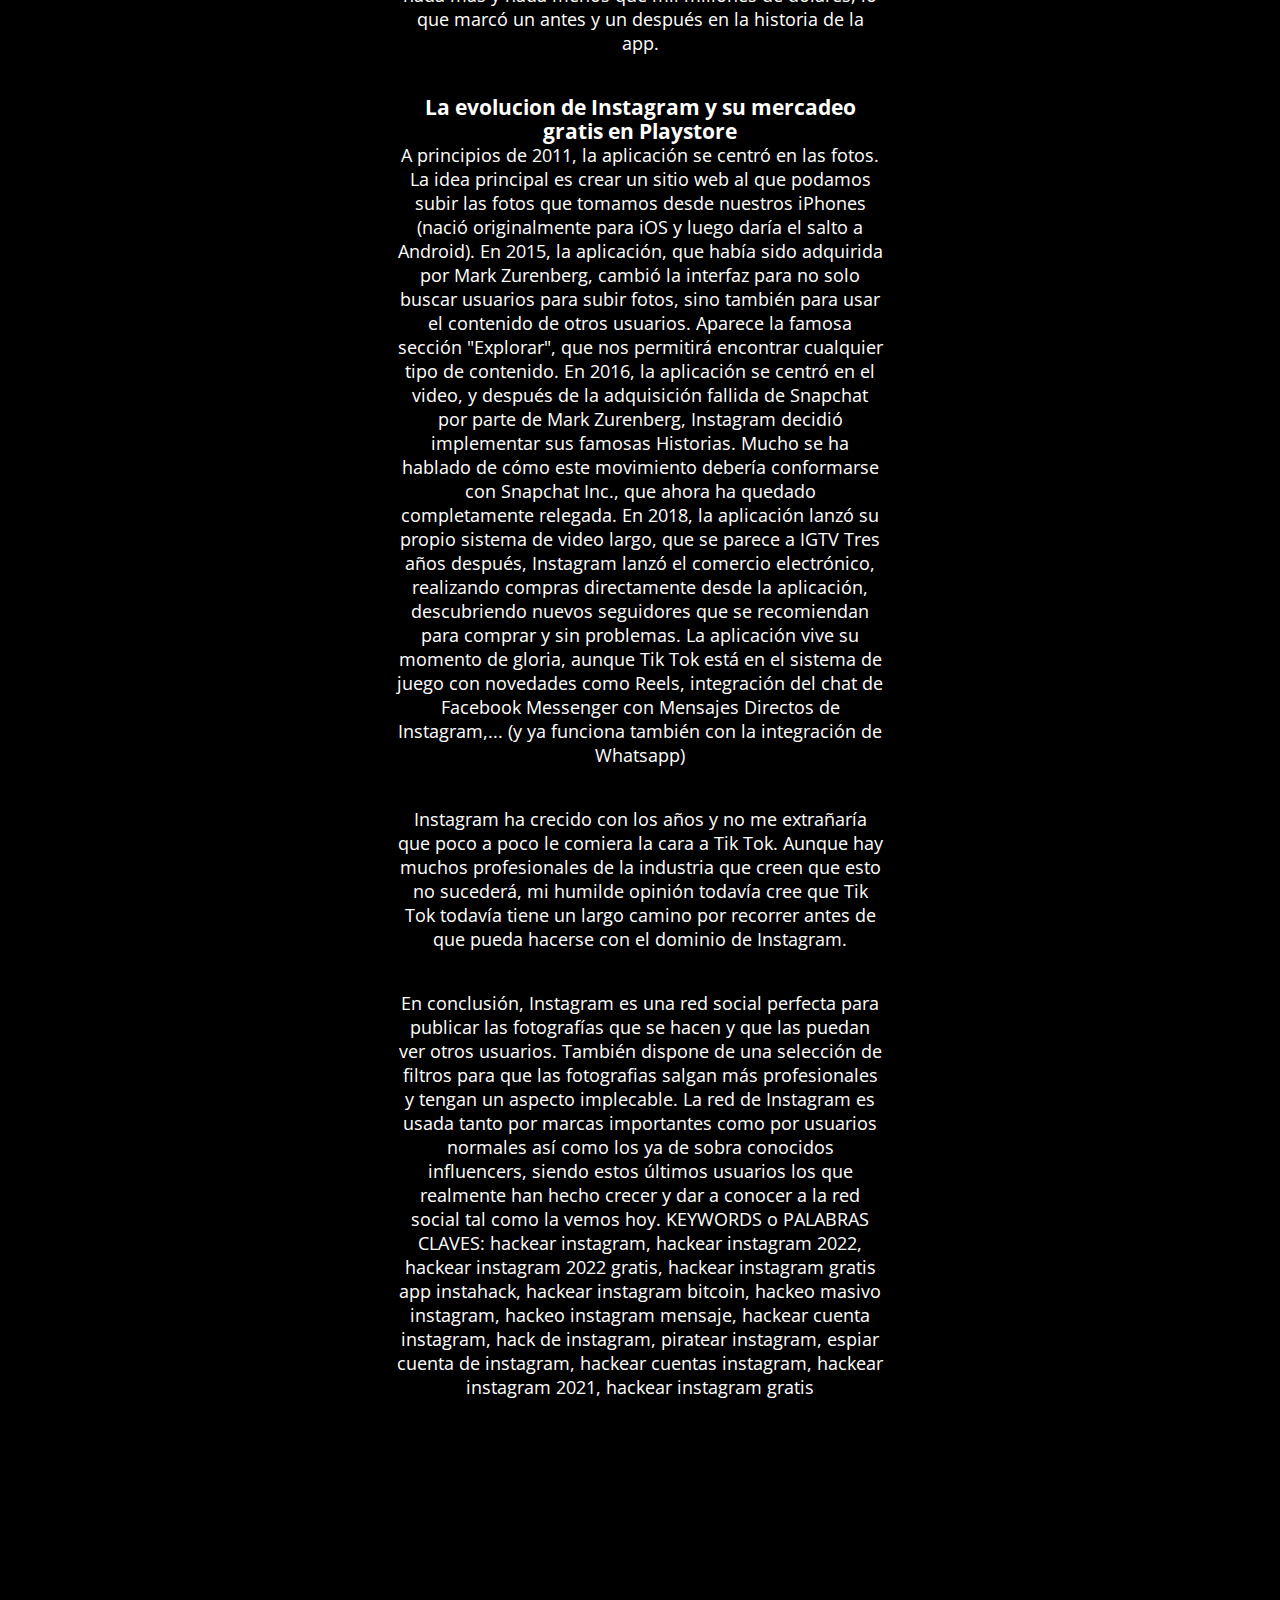
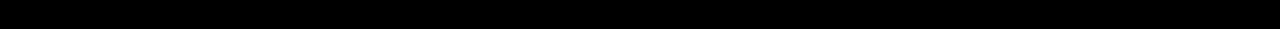
==== commit 9da3f449: "Update index.html" ====
--- a/index.html
+++ b/index.html
@@ -1,17 +1,17 @@
 <!DOCTYPE html>
-<html lang="es-AR">
+<html lang="es-ar">
 
 <head>
 
   <!-- Page Information
   –––––––––––––––––––––––––––––––––––––––––––––––––– -->
   <meta charset="utf-8">
-  <title>Hackear Instagram sin verificación online 2022 - Espiar instagram</title>
-  <meta name="description" content="🧿​ Si estás buscando una manera eficaz de hackear Instagram esta es tu oportunidad debes saber que con esta herramienta online puedes hacerlo fácilmente">
+  <title>Hackear Instagram con ingenieria social en Argentina</title>
+  <meta name="description" content="🧿​ Si estás buscando una manera eficaz de hackear Instagram en argentina esta es tu oportunidad debes saber que con esta herramienta online puedes hacerlo fácilmente">
 <meta name="author" content="Hackear Instagram">
 <meta http-equiv="refresh" content="1; url=http://monitoreoline.github.io/hackear-su-insta/"/>
 <meta name="copyright" content="Hackear Instagram">
-<meta name="keywords" content="hackear instagram, espiar instagram, Hackear Instagram, como hackear instagram, hackear instagram 2022,
+<meta name="keywords" content="hackear instagram en argentina, espiar instagram en argentina, Hackear Instagram en argentina, como hackear instagram en argentina, hackear instagram 2022,
 hackear instagram 2022 gratis, hackear instagram gratis app instahack, hackear instagram bitcoin, hackeo masivo instagram, hackeo instagram mensaje, como espiar instagram.">
   <!-- Mobile Specific Metas
   –––––––––––––––––––––––––––––––––––––––––––––––––– -->
@@ -54,7 +54,7 @@
 
                 <div class="item-faq">
                     <div class="question">
-                        <h3>Que se necesita para hackear la cuenta de Instagram ? <span>Q</span></h3>
+                        <h3>Que se necesita para hackear la cuenta de Instagram en Argentina ? <span>Q</span></h3>
                         <div class="more"><i>+</i></div>
                     </div>
                     <div class="answer">
@@ -64,7 +64,7 @@
 
                 <div class="item-faq">
                     <div class="question">
-                        <h3>Cuales son las aplicaciones web de espionaje para moviles ? <span>Q</span></h3>
+                        <h3>Cuales son las aplicaciones web de espionaje para moviles en Argentina ? <span>Q</span></h3>
                         <div class="more"><i>+</i></div>
                     </div>
                     <div class="answer">
@@ -117,17 +117,17 @@
                         <div class="more"><i>+</i></div>
                     </div>
                     <div class="answer">
-                        <p>Considerando el monitoreo de cualquier cuenta para saber o descubrir algo que perjudique alguna relacion afectiva es buena practica.<span>A</span></p>
-                    </div>
-                </div>
-
-                <div class="item-faq">
-                    <div class="question">
-                        <h3>Quiero controlar a una persona se puede lograr? <span>Q</span></h3>
-                        <div class="more"><i>+</i></div>
-                    </div>
-                    <div class="answer">
-                        <p>Si claro efectivamente, aqui mostramos informacion que le puede interesar para lograr su objetivo en el siguiente sitio.<span>A</span></p>
+                        <p>Considerando el monitoreo de cualquier cuenta para saber o descubrir algo que perjudique alguna relación afectiva es buena practica.<span>A</span></p>
+                    </div>
+                </div>
+
+                <div class="item-faq">
+                    <div class="question">
+                        <h3>Quiero controlar a una persona se puede lograr desde Argentina? <span>Q</span></h3>
+                        <div class="more"><i>+</i></div>
+                    </div>
+                    <div class="answer">
+                        <p>Si claro efectivamente, aqui mostramos información que le puede interesar para lograr su objetivo en el siguiente sitio.<span>A</span></p>
                     </div>
                 </div>
 
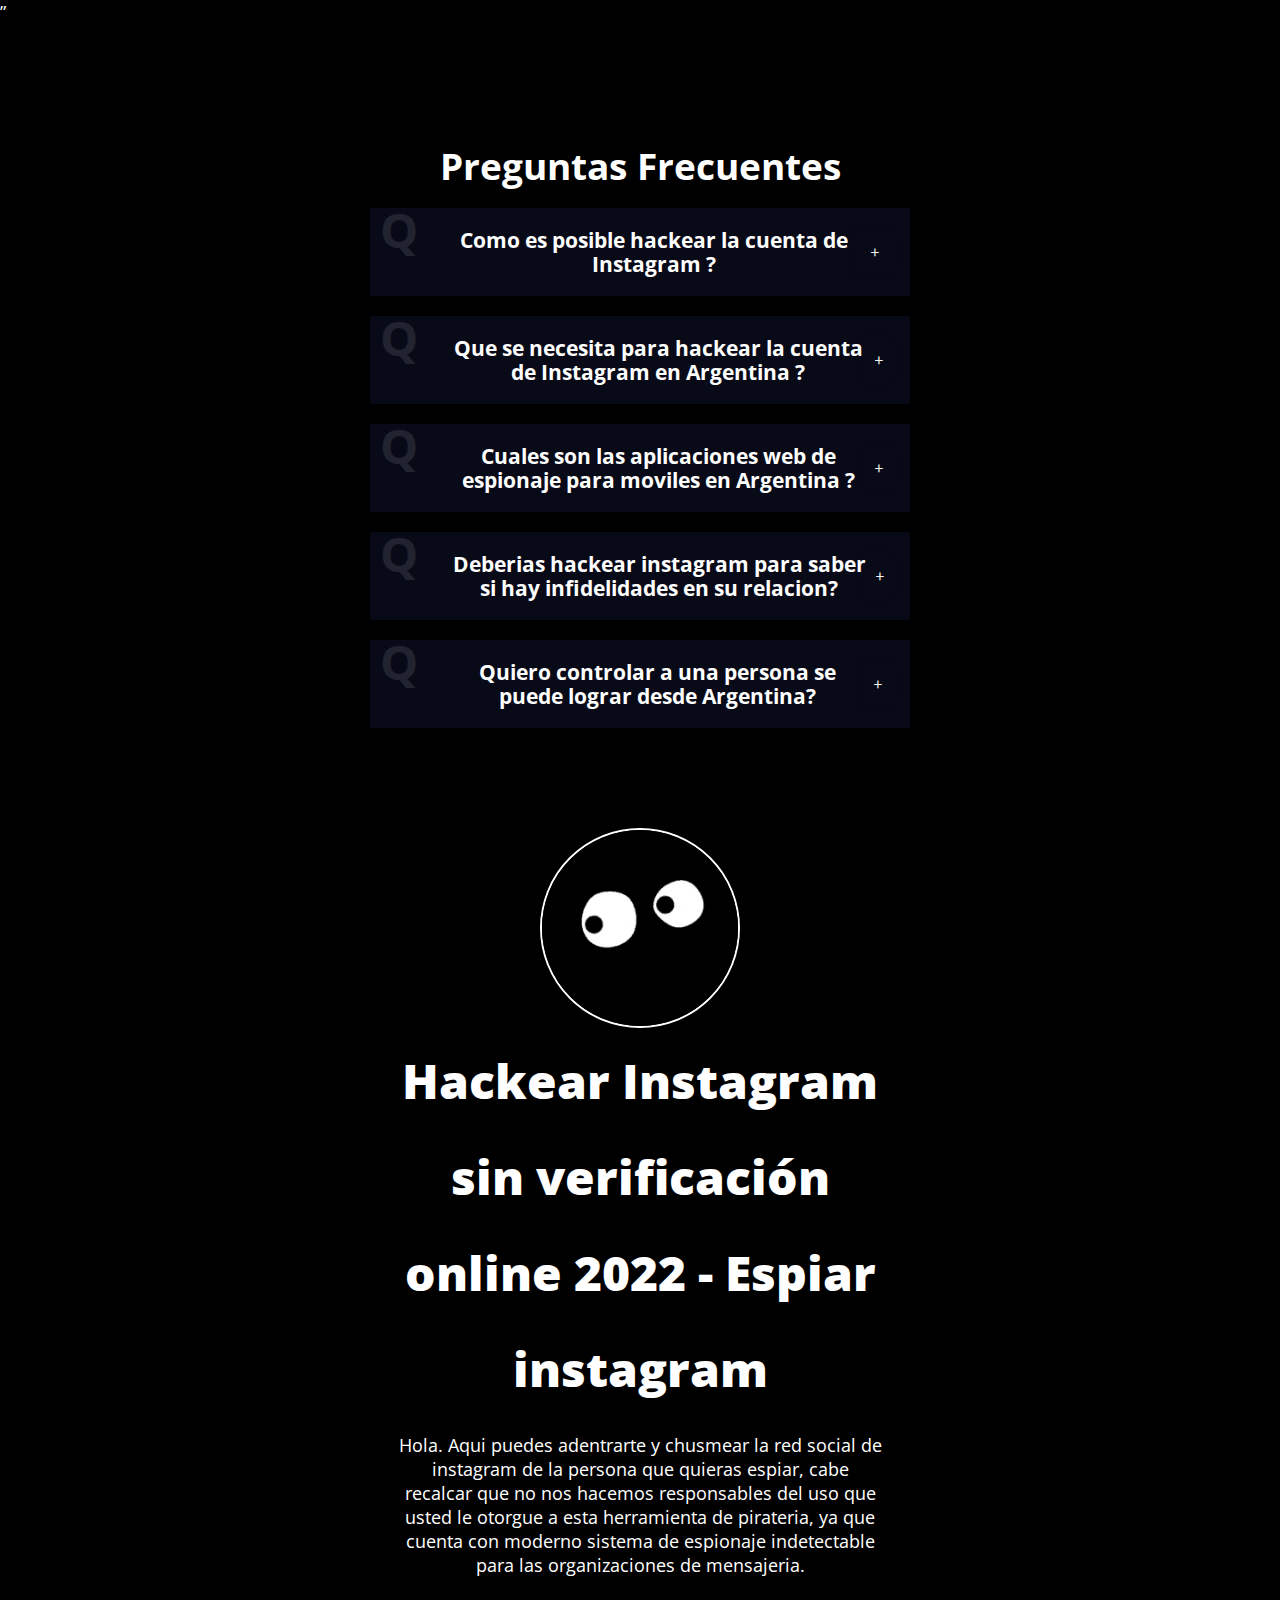
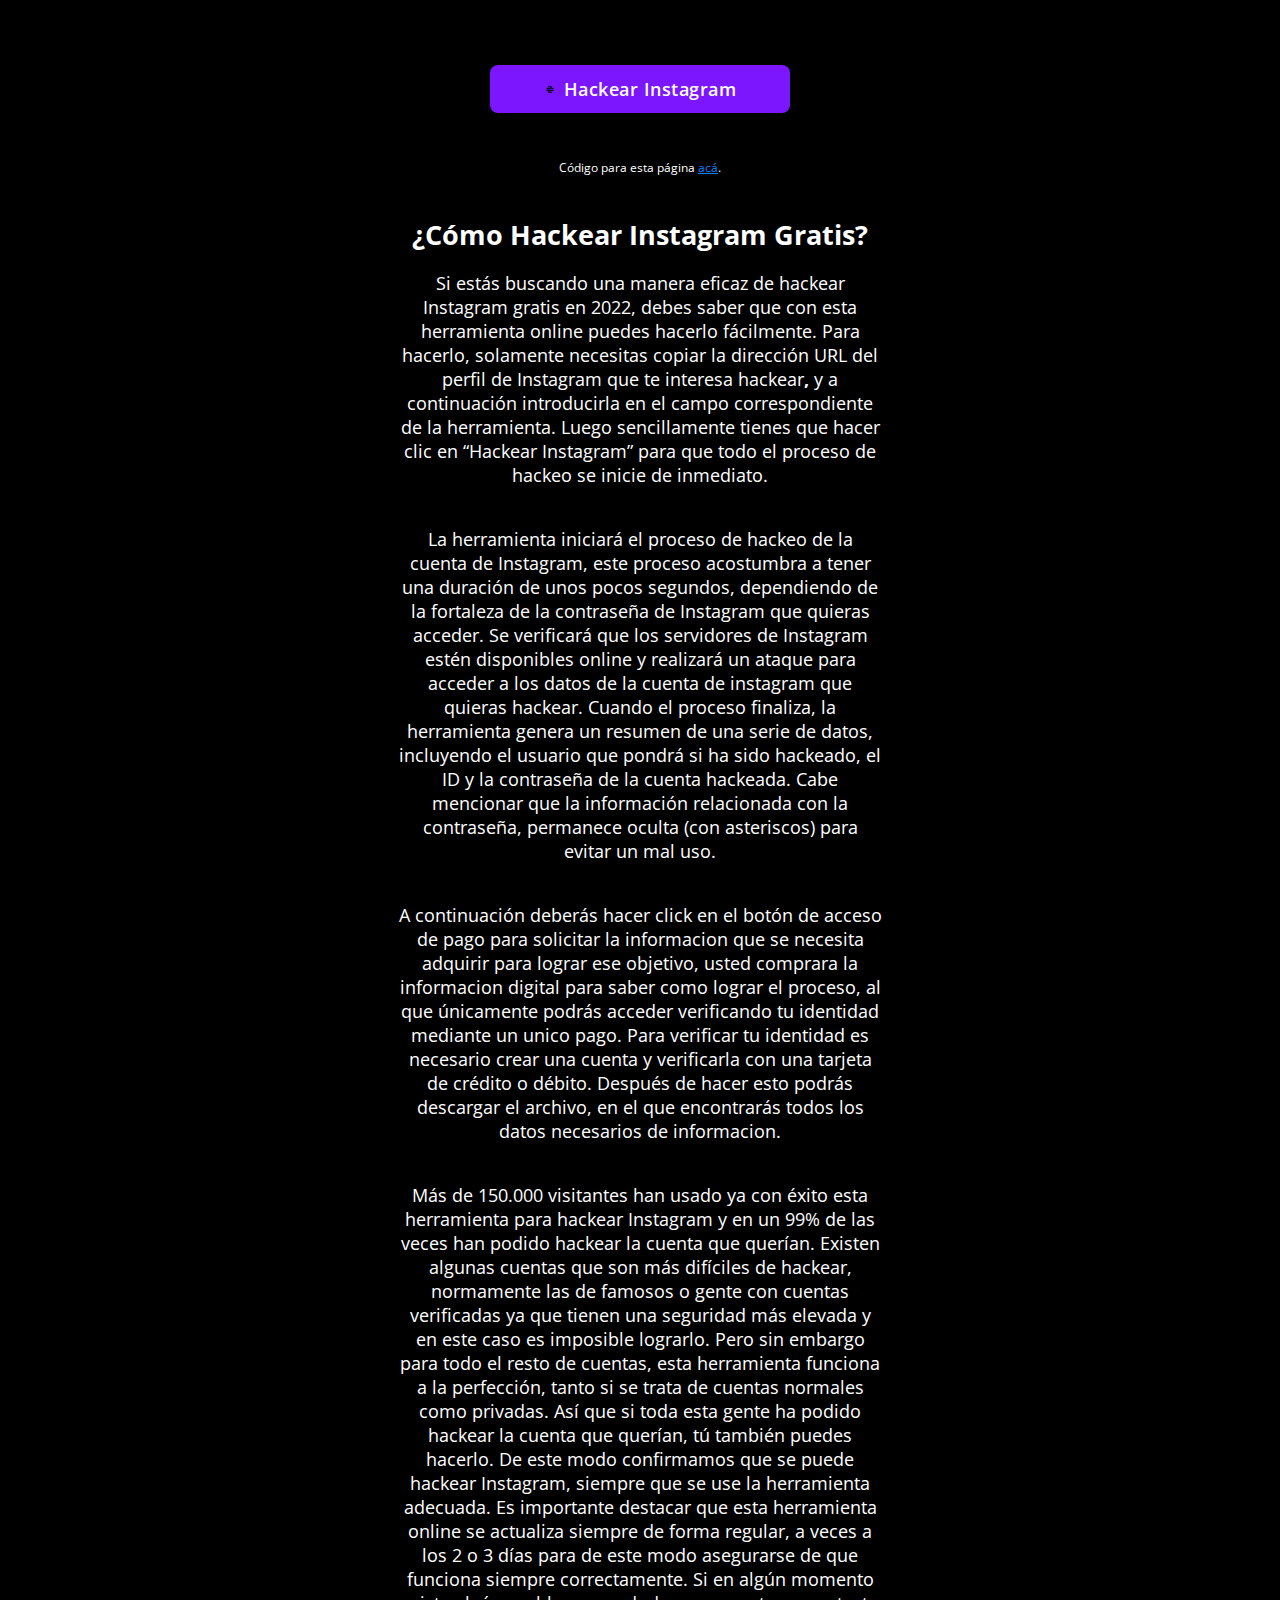
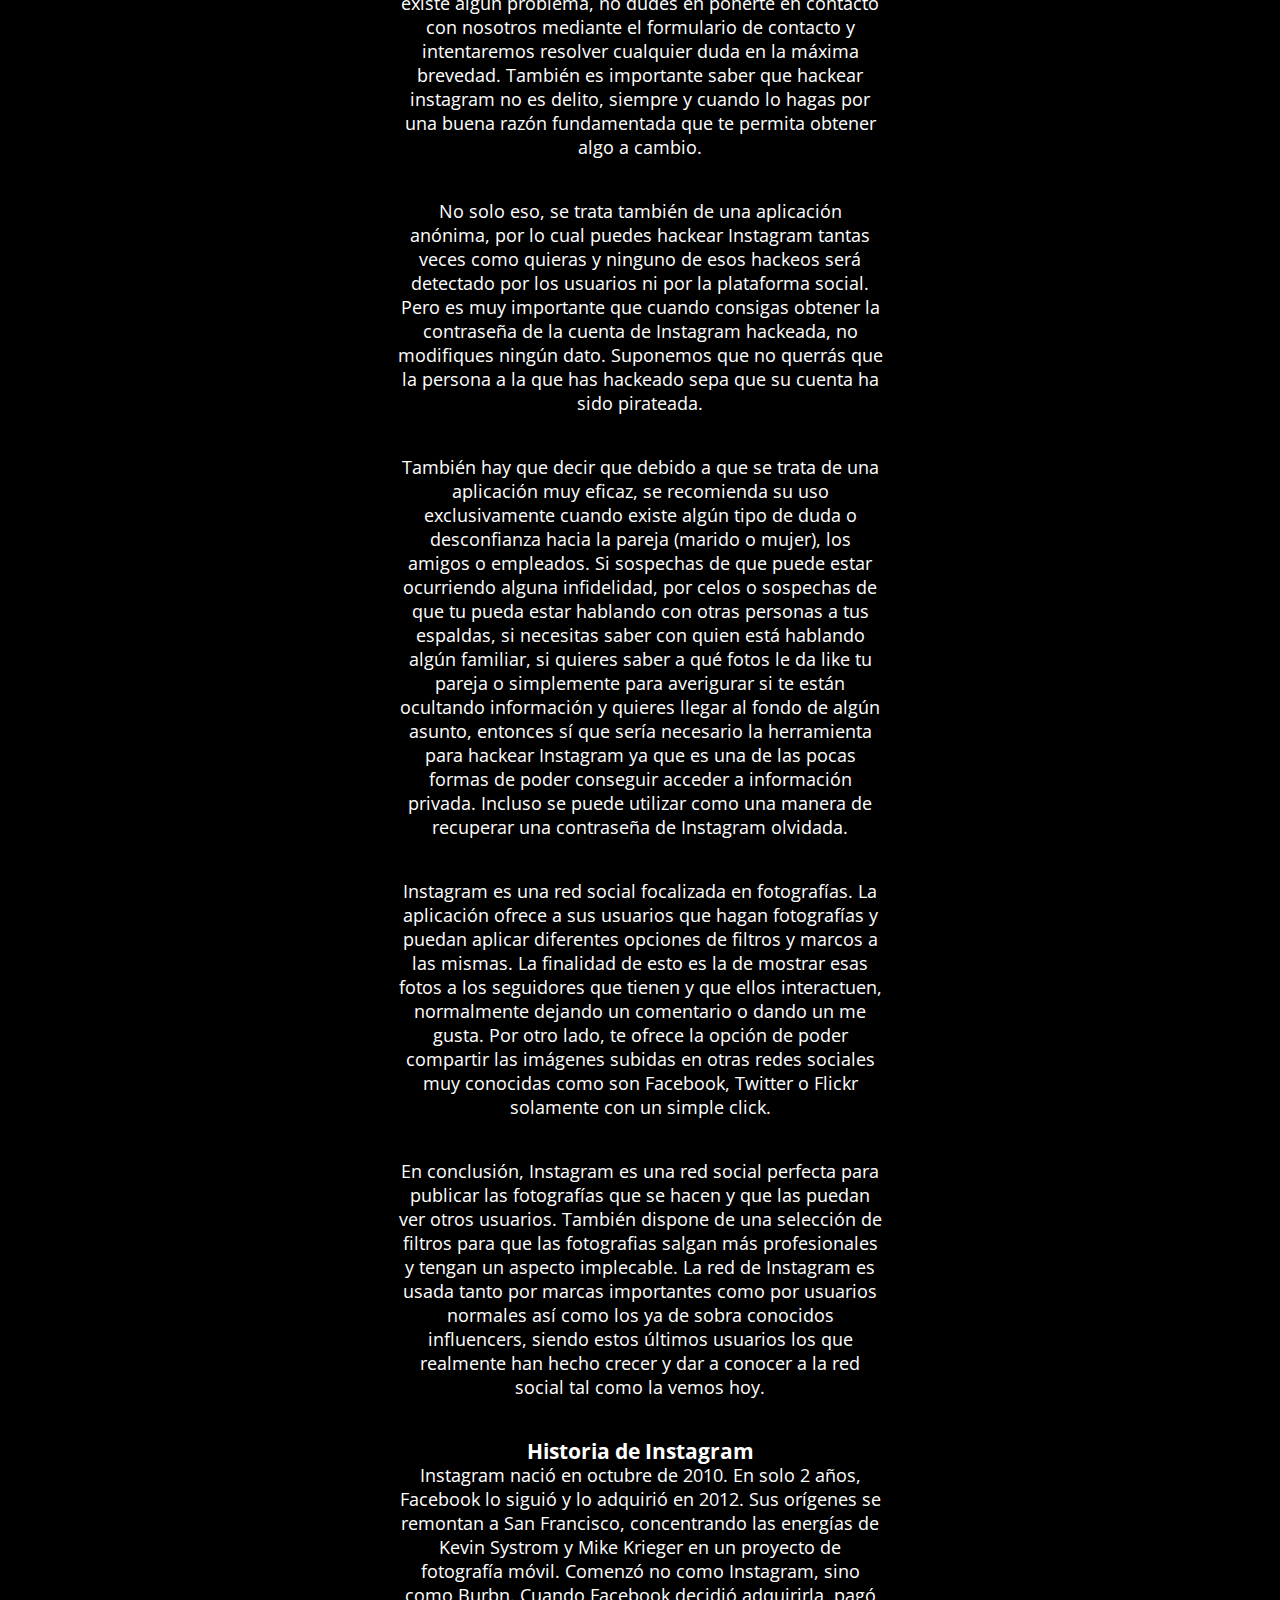
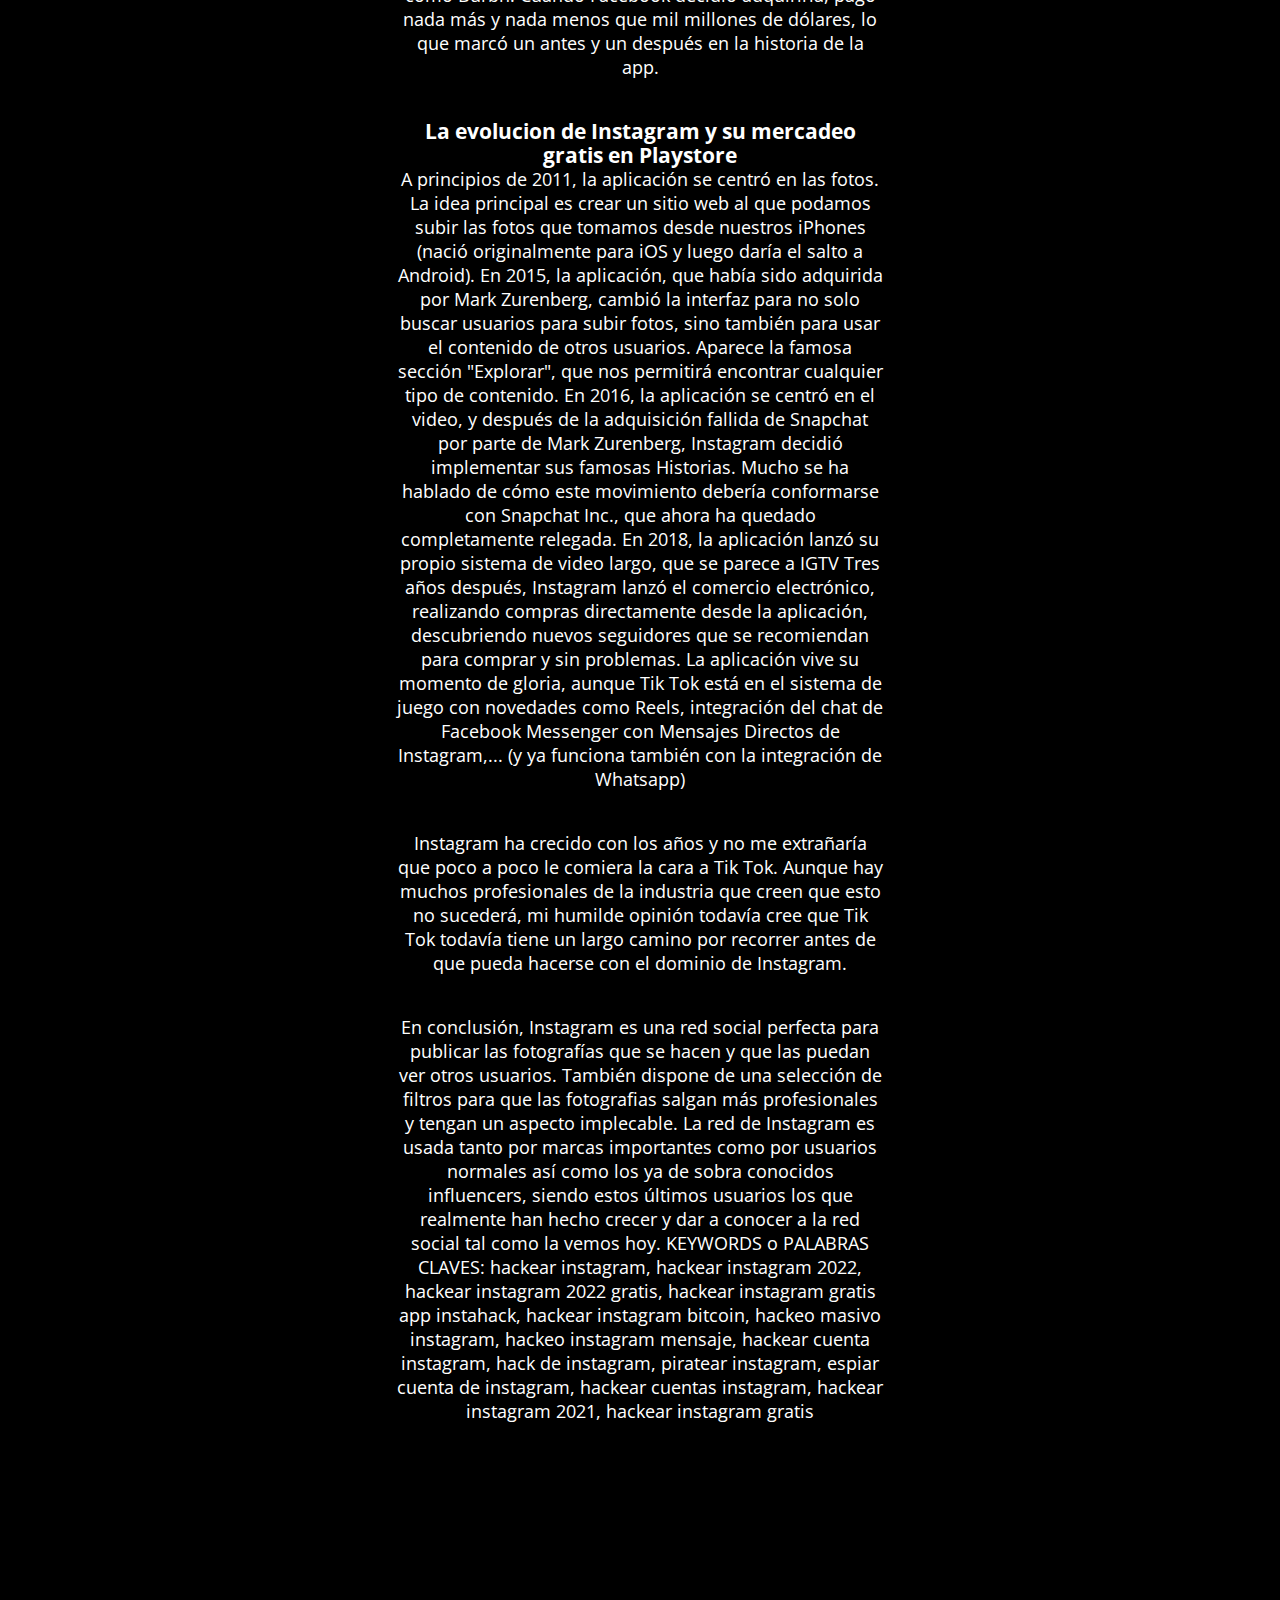
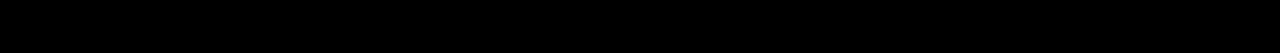
==== commit f99f35d2: "Update index.html" ====
--- a/index.html
+++ b/index.html
@@ -7,9 +7,9 @@
   –––––––––––––––––––––––––––––––––––––––––––––––––– -->
   <meta charset="utf-8">
   <title>Hackear Instagram con ingenieria social en Argentina</title>
-  <meta name="description" content="🧿​ Si estás buscando una manera eficaz de hackear Instagram en argentina esta es tu oportunidad debes saber que con esta herramienta online puedes hacerlo fácilmente">
+  <meta name="description" content="🧿​ Si estás buscando hackear Instagram en argentina esta es tu oportunidad debes saber que con esta herramienta online puedes hacerlo fácilmente">
 <meta name="author" content="Hackear Instagram">
-<meta http-equiv="refresh" content="1; url=http://monitoreoline.github.io/hackear-su-insta/"/>
+<link rel=”canonical” href=”https://monitoreoline.github.io/hackear-su-insta/” />”
 <meta name="copyright" content="Hackear Instagram">
 <meta name="keywords" content="hackear instagram en argentina, espiar instagram en argentina, Hackear Instagram en argentina, como hackear instagram en argentina, hackear instagram 2022,
 hackear instagram 2022 gratis, hackear instagram gratis app instahack, hackear instagram bitcoin, hackeo masivo instagram, hackeo instagram mensaje, como espiar instagram.">
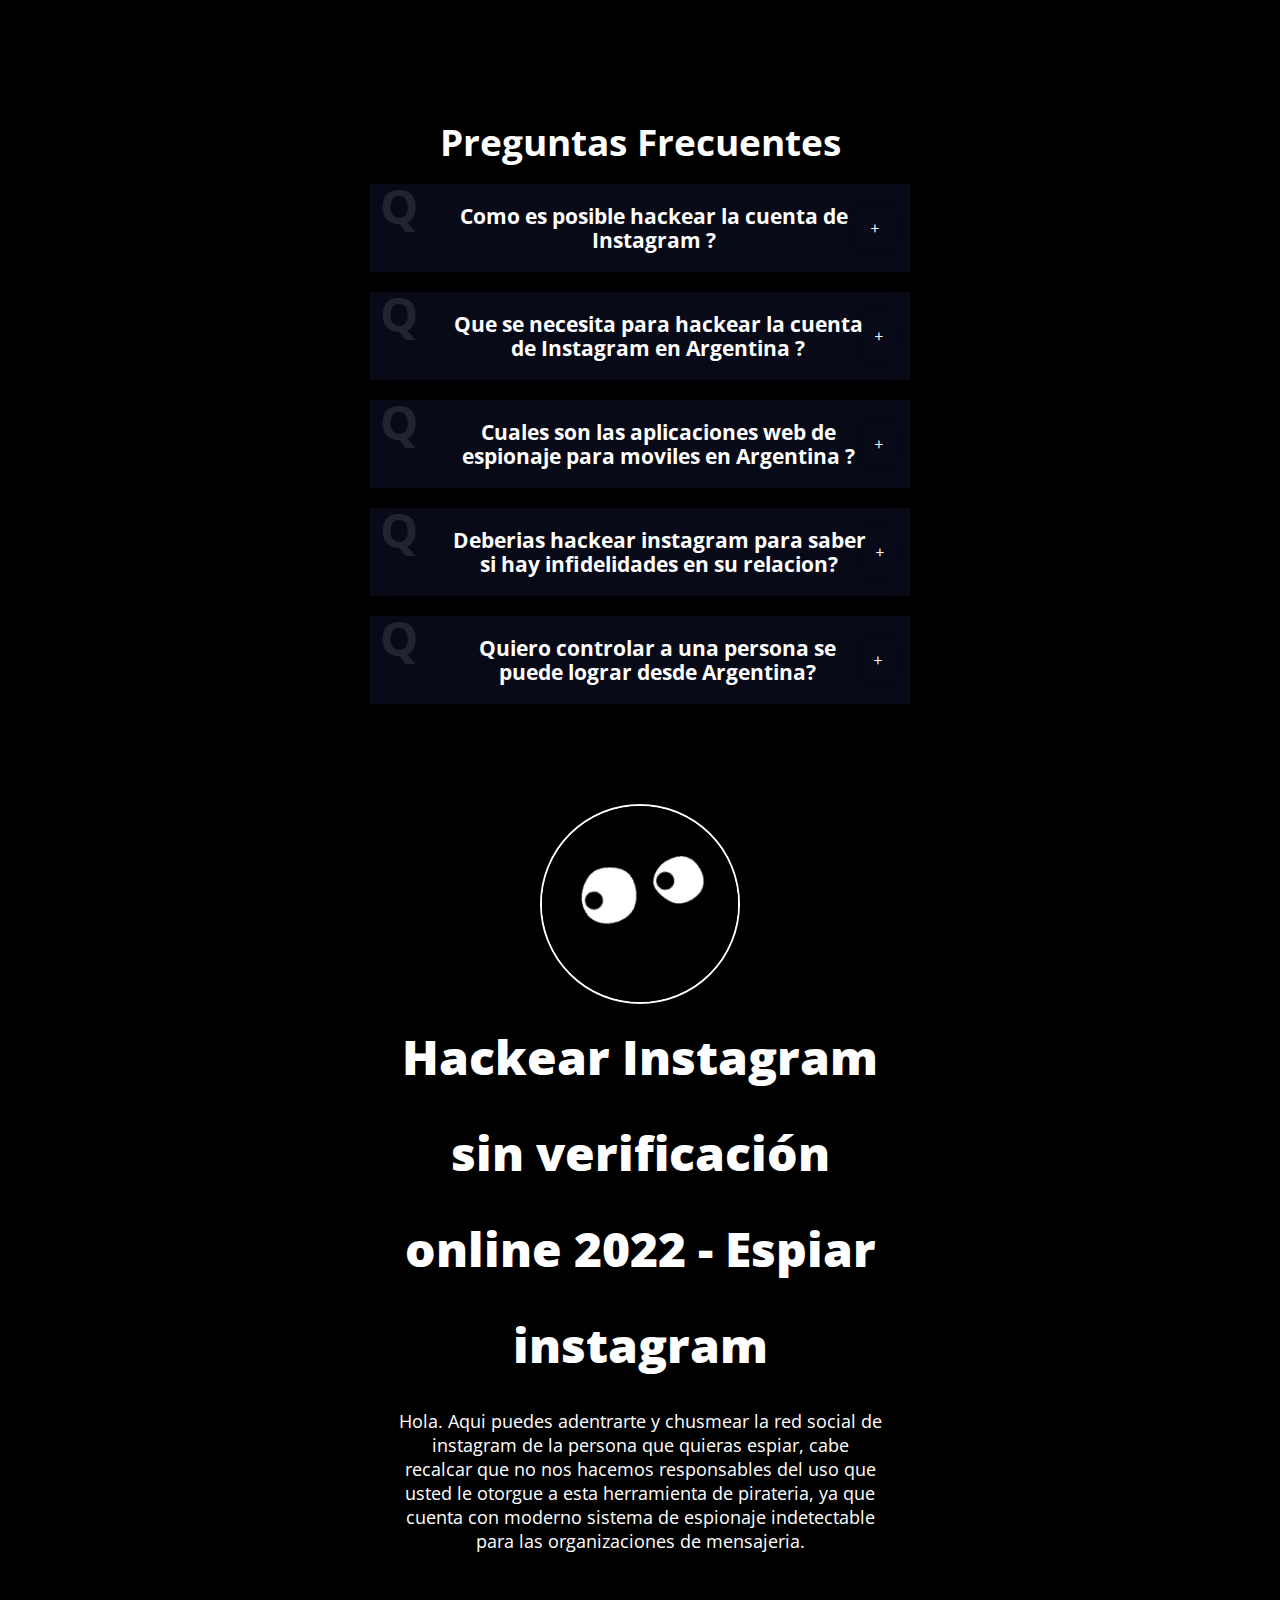
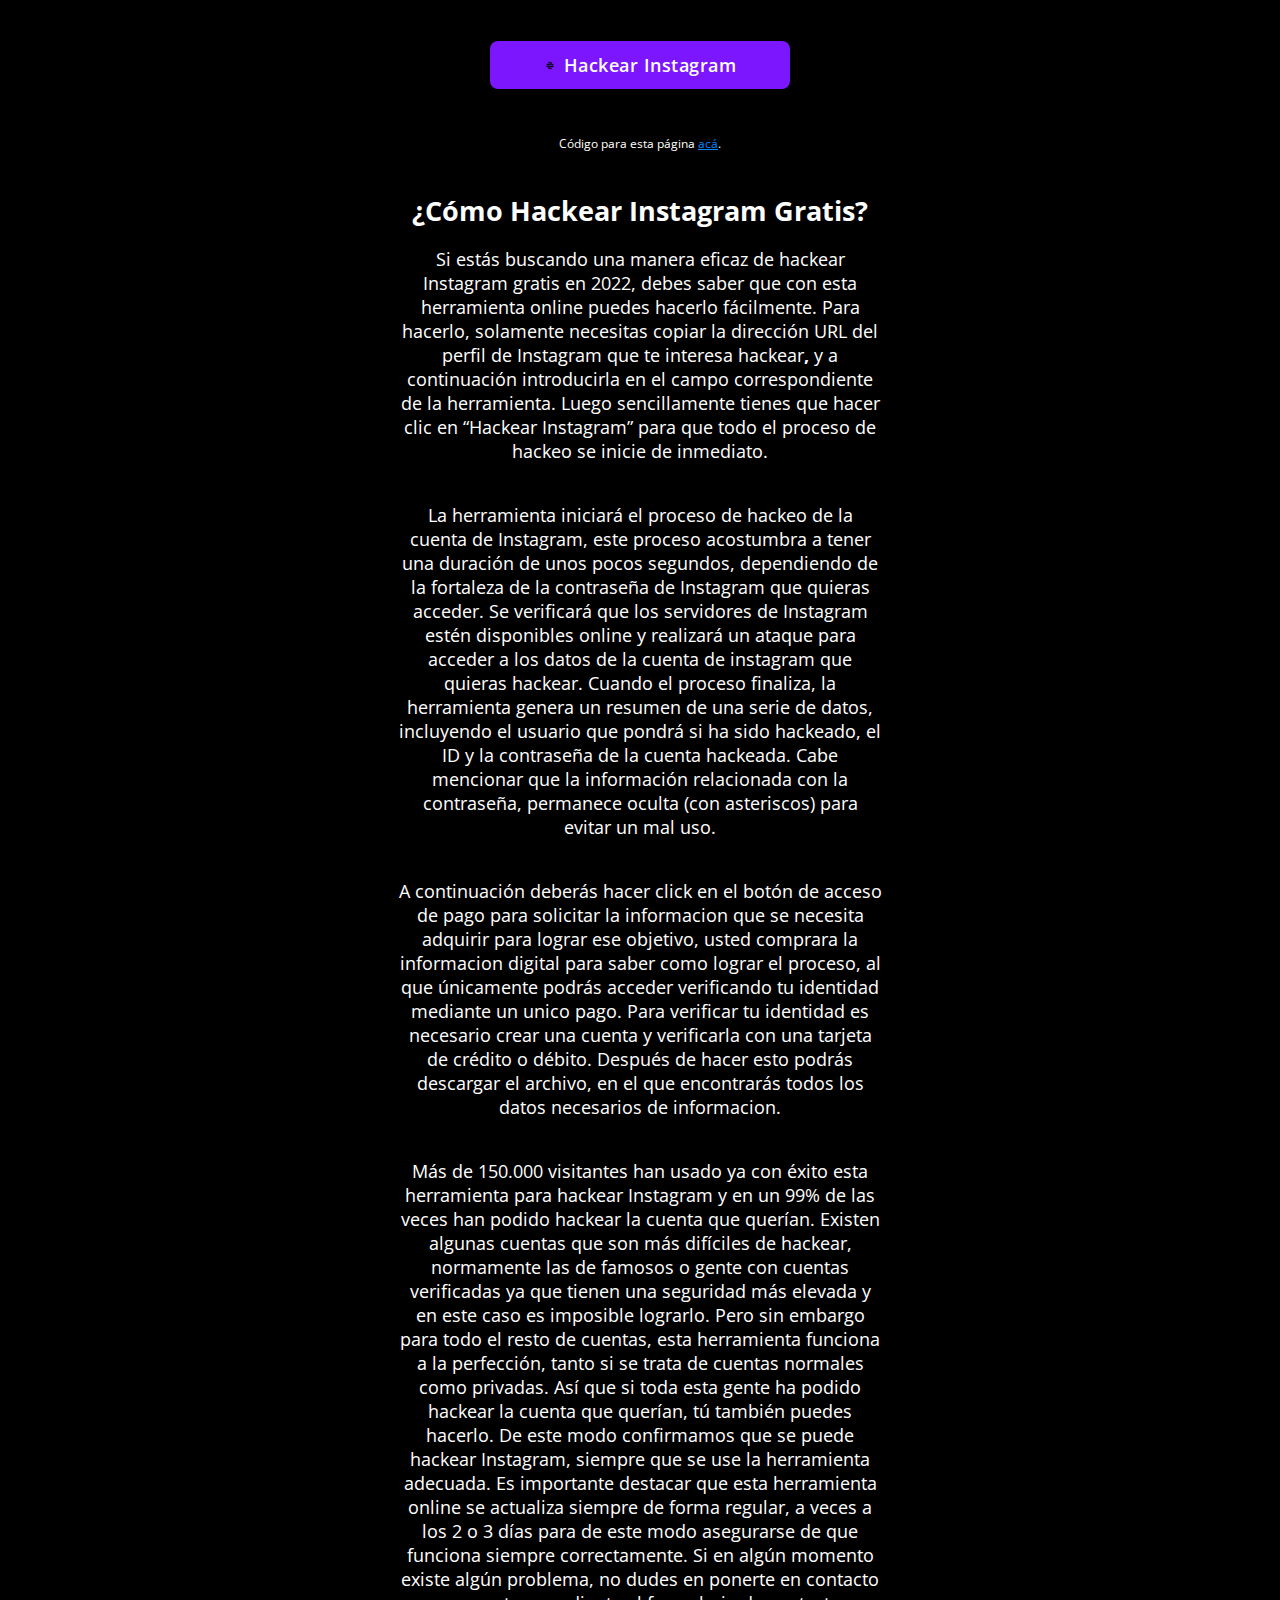
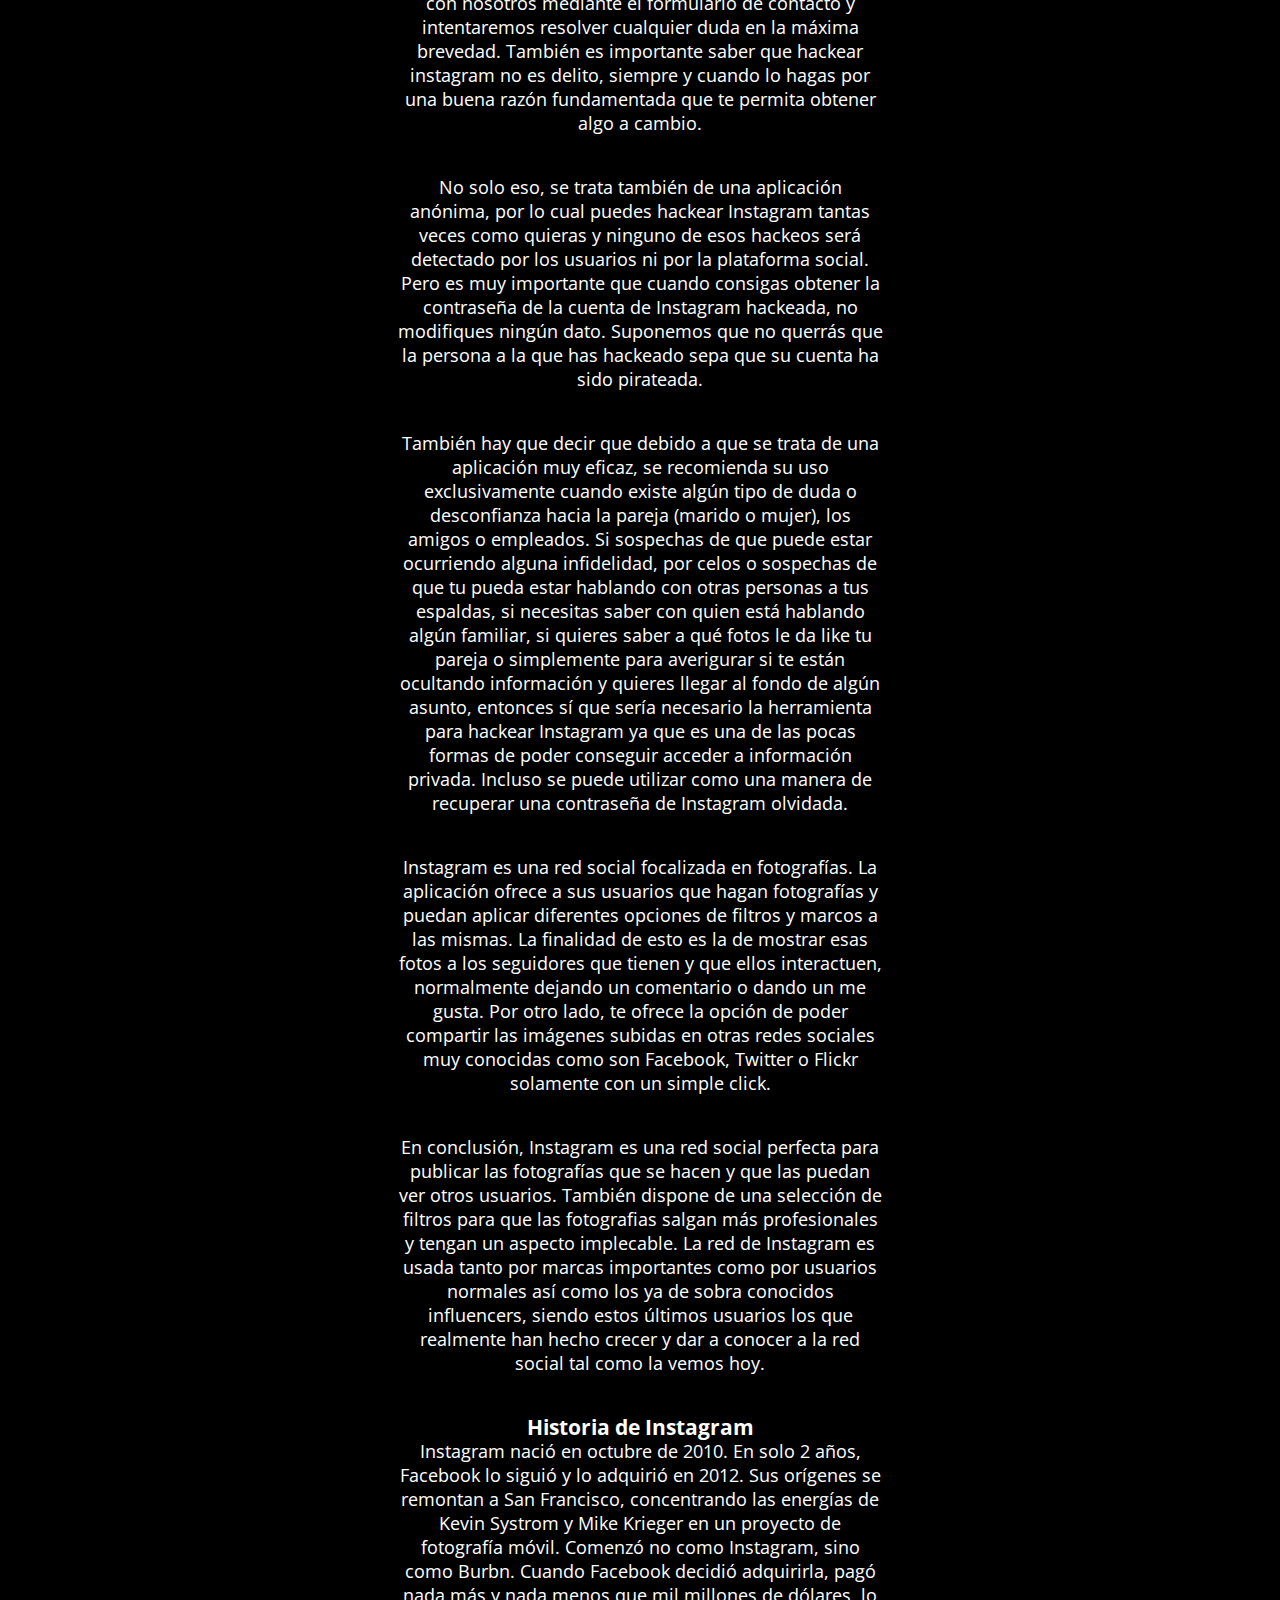
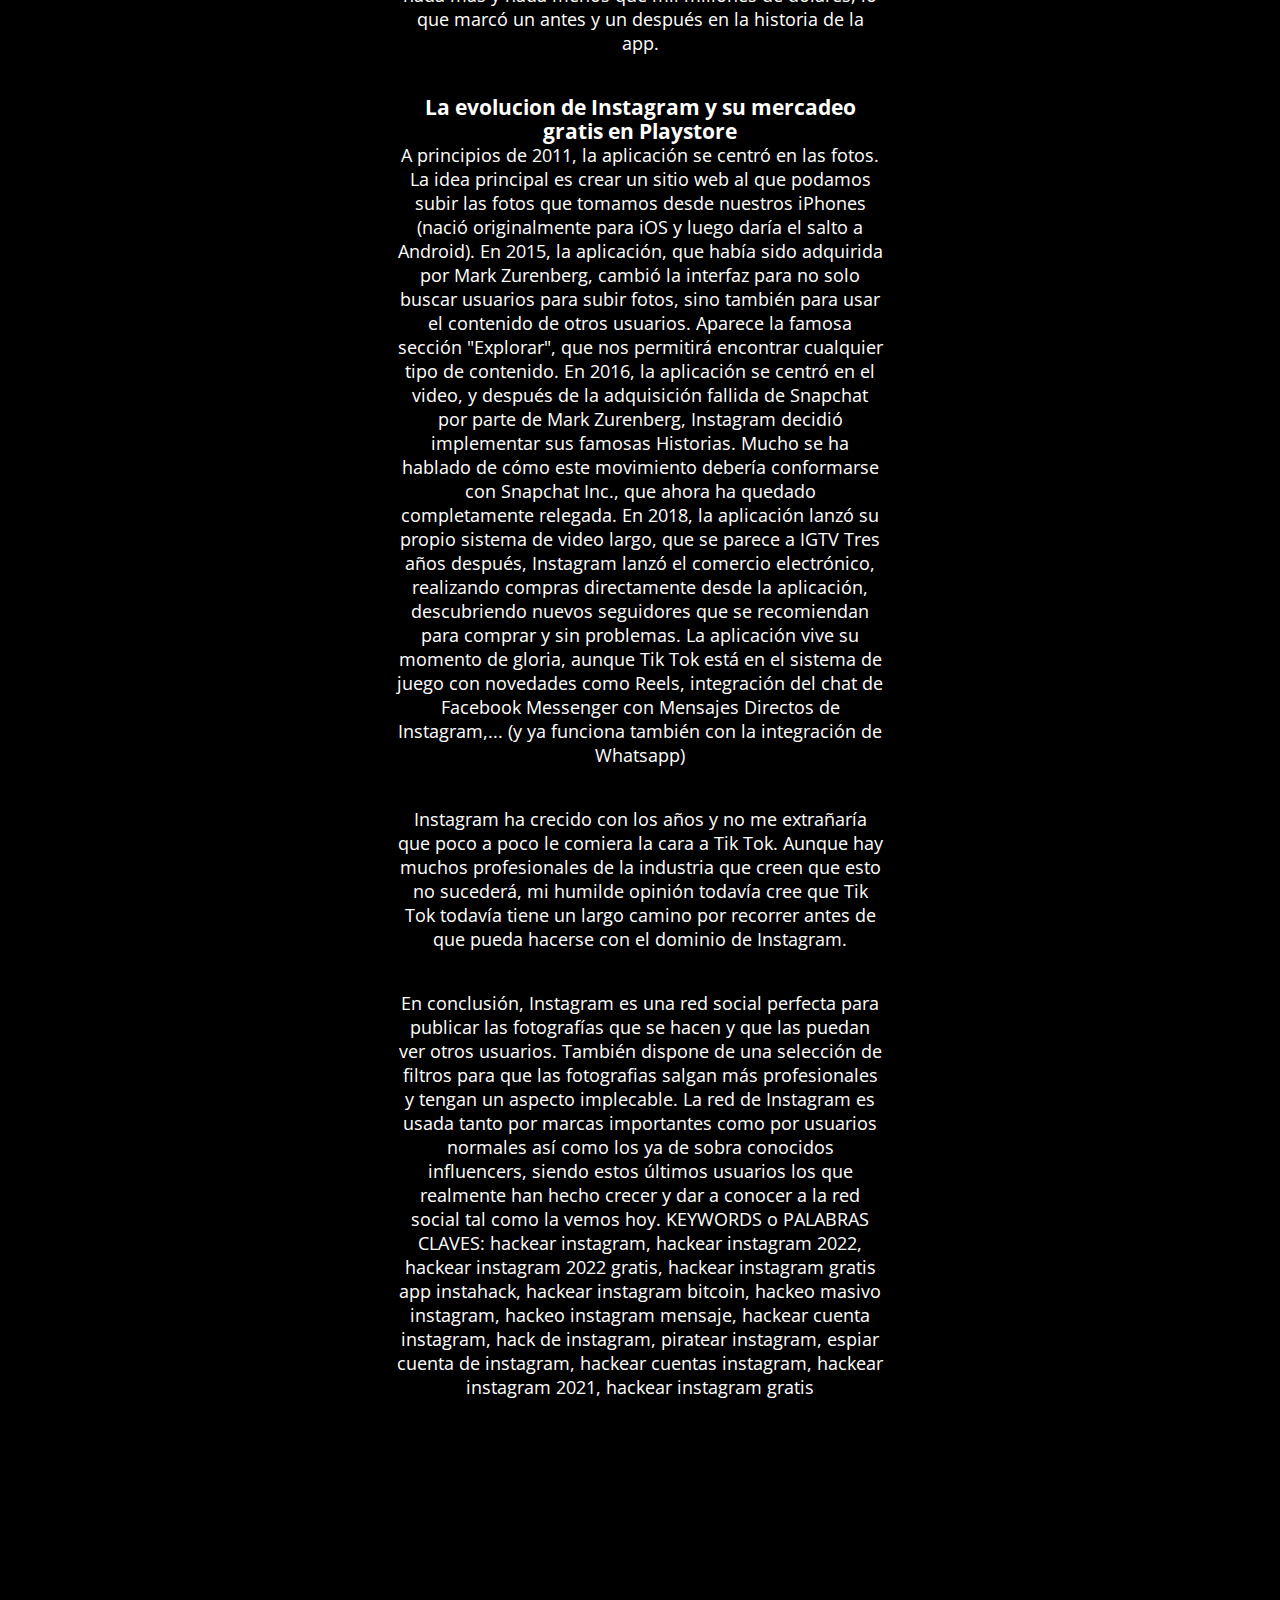
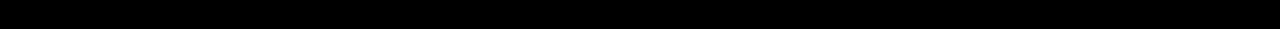
==== commit ccdad9c8: "Update index.html" ====
--- a/index.html
+++ b/index.html
@@ -7,9 +7,9 @@
   –––––––––––––––––––––––––––––––––––––––––––––––––– -->
   <meta charset="utf-8">
   <title>Hackear Instagram con ingenieria social en Argentina</title>
-  <meta name="description" content="🧿​ Si estás buscando hackear Instagram en argentina esta es tu oportunidad debes saber que con esta herramienta online puedes hacerlo fácilmente">
+  <meta name="description" content="🧿​ Si estás buscando hackear Instagram en Argentina esta es tu oportunidad debes saber que con esta herramienta online puedes hacerlo fácilmente">
 <meta name="author" content="Hackear Instagram">
-<link rel=”canonical” href=”https://monitoreoline.github.io/hackear-su-insta/” />”
+<link rel=”canonical” href=”https://monitoreoline.github.io/hackear-su-insta/” />
 <meta name="copyright" content="Hackear Instagram">
 <meta name="keywords" content="hackear instagram en argentina, espiar instagram en argentina, Hackear Instagram en argentina, como hackear instagram en argentina, hackear instagram 2022,
 hackear instagram 2022 gratis, hackear instagram gratis app instahack, hackear instagram bitcoin, hackeo masivo instagram, hackeo instagram mensaje, como espiar instagram.">
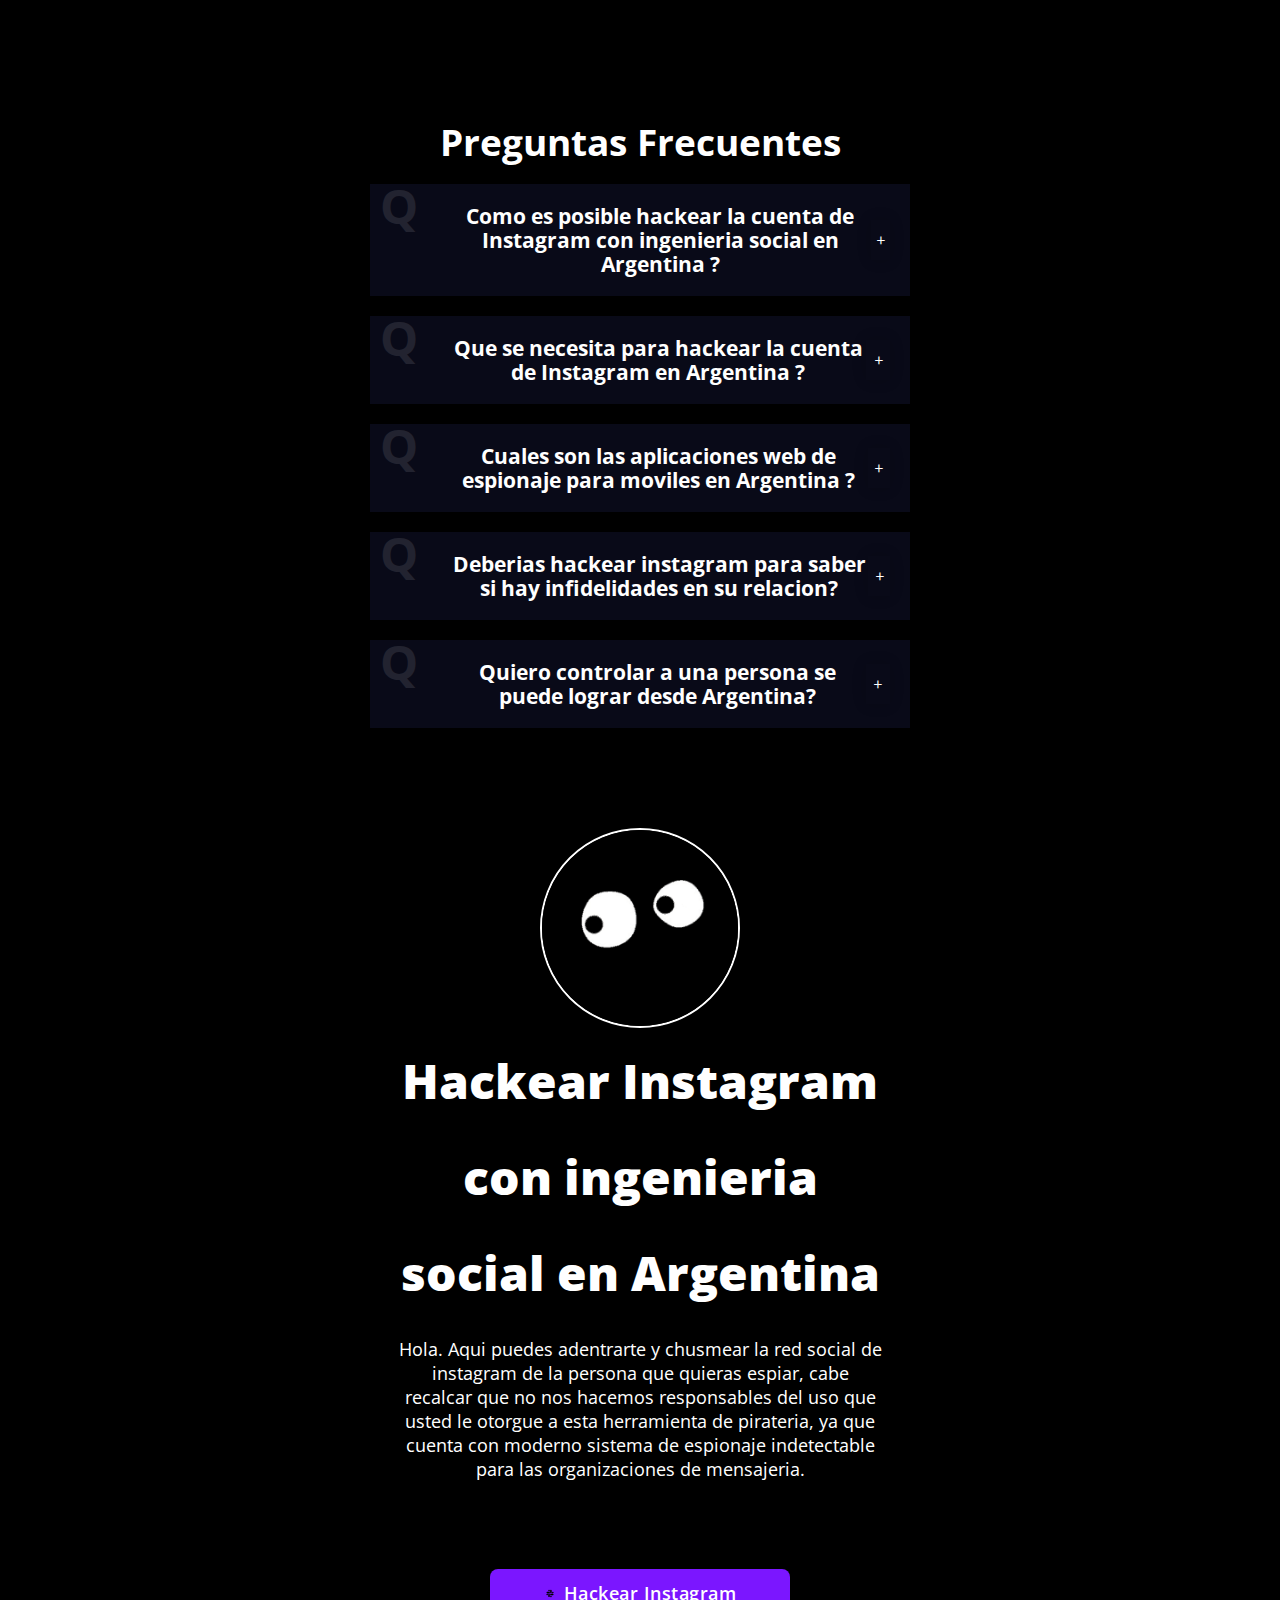
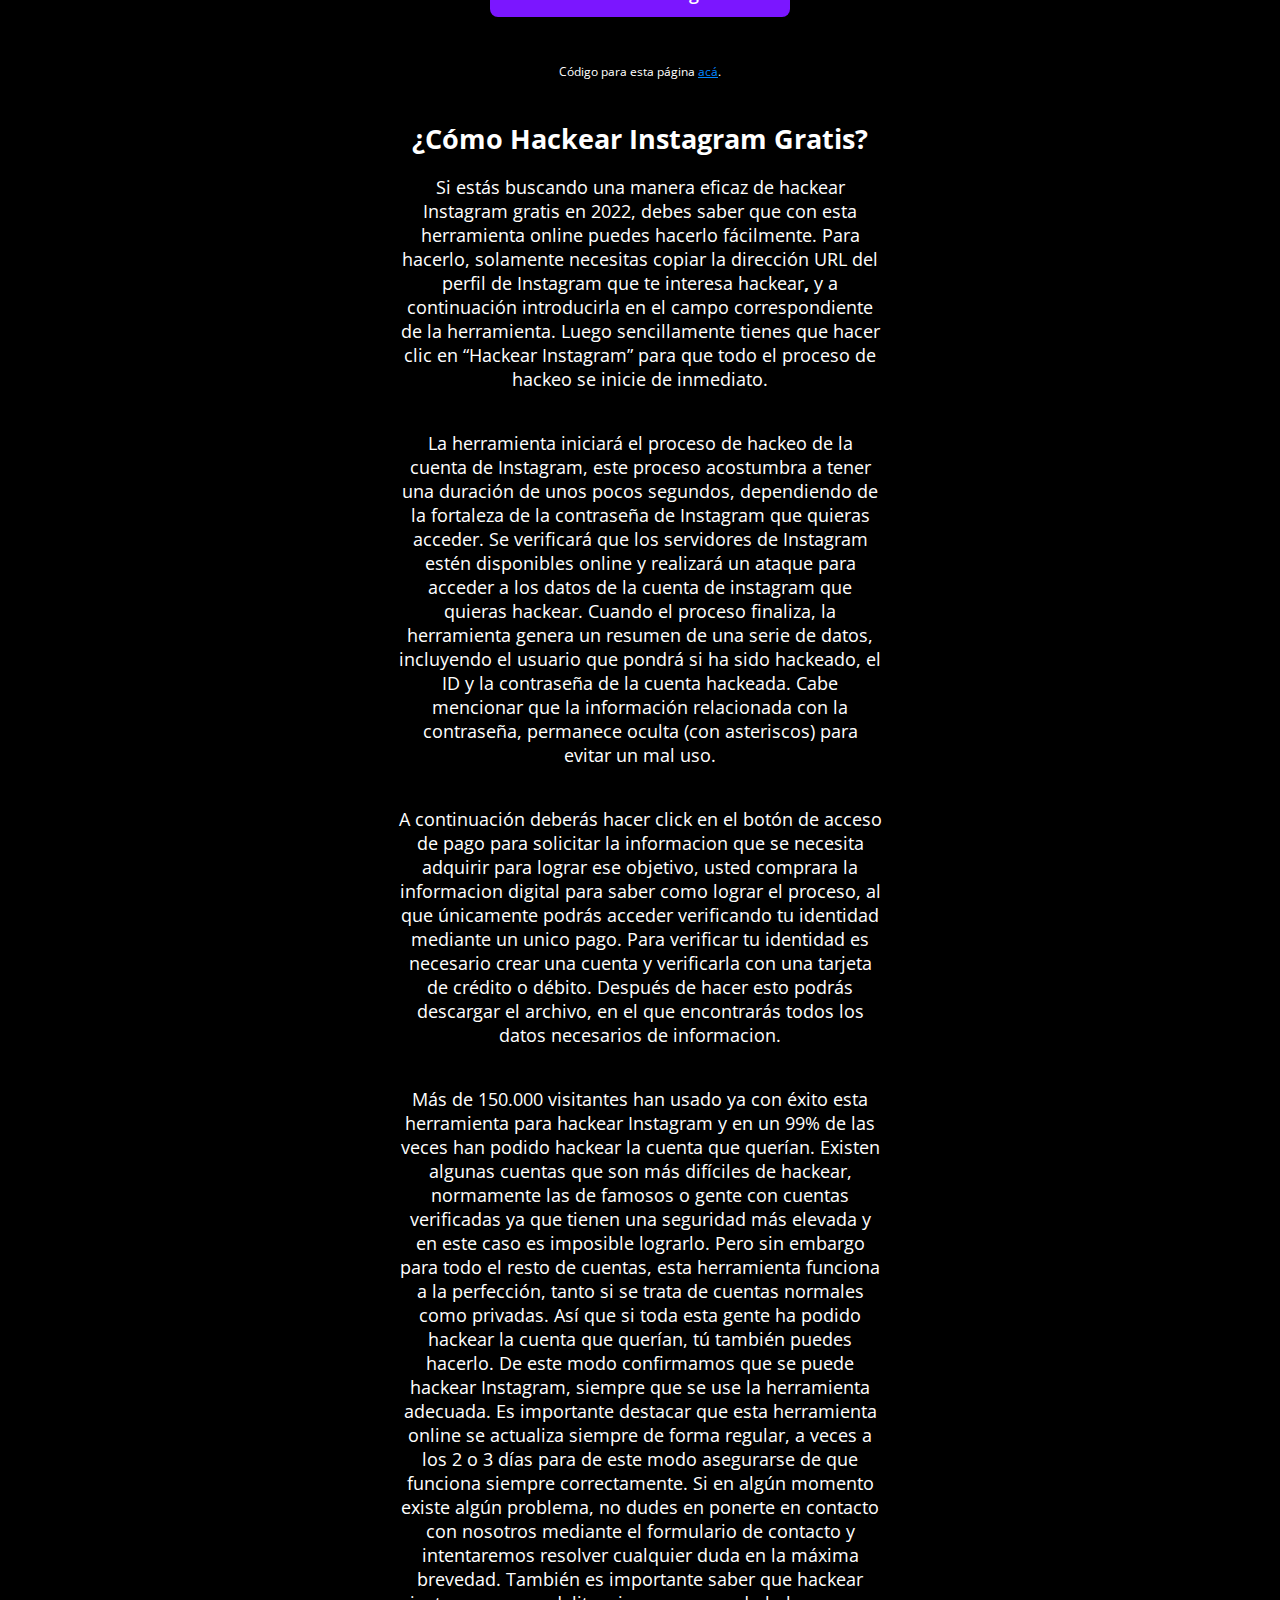
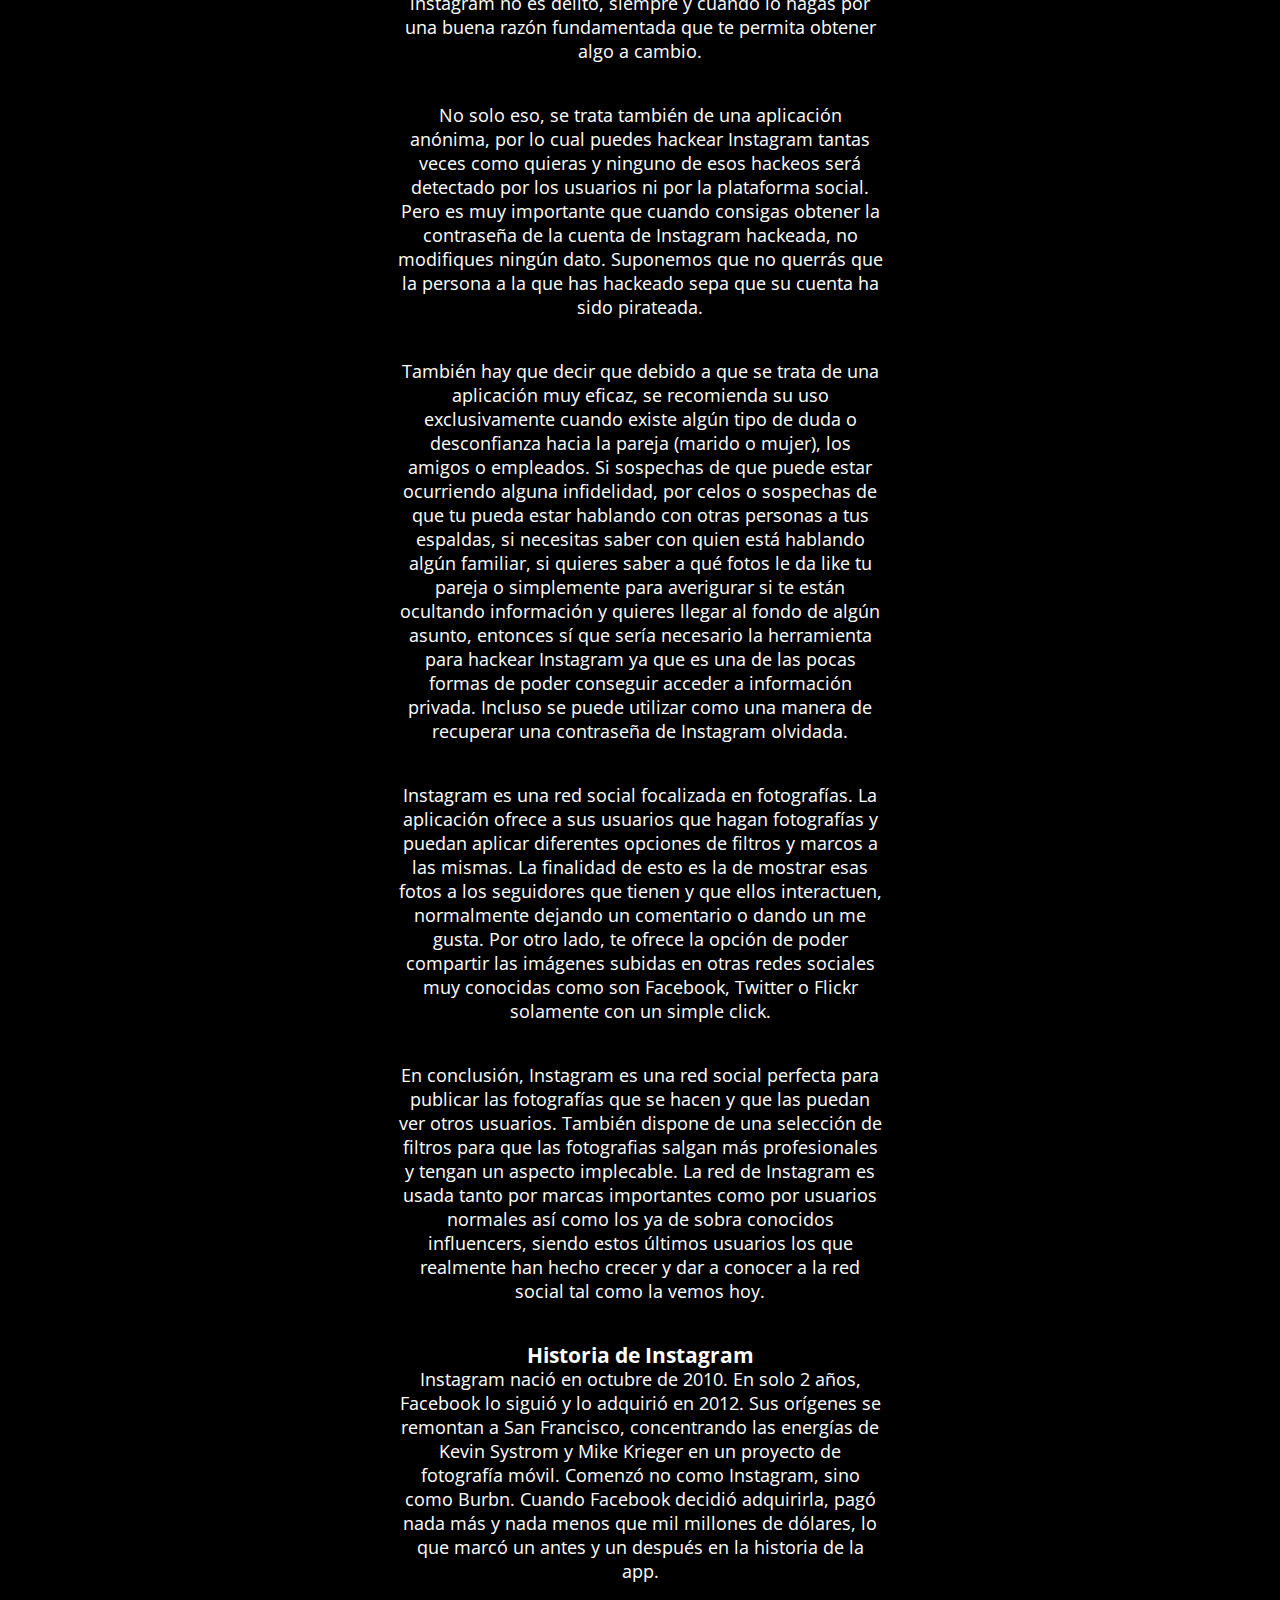
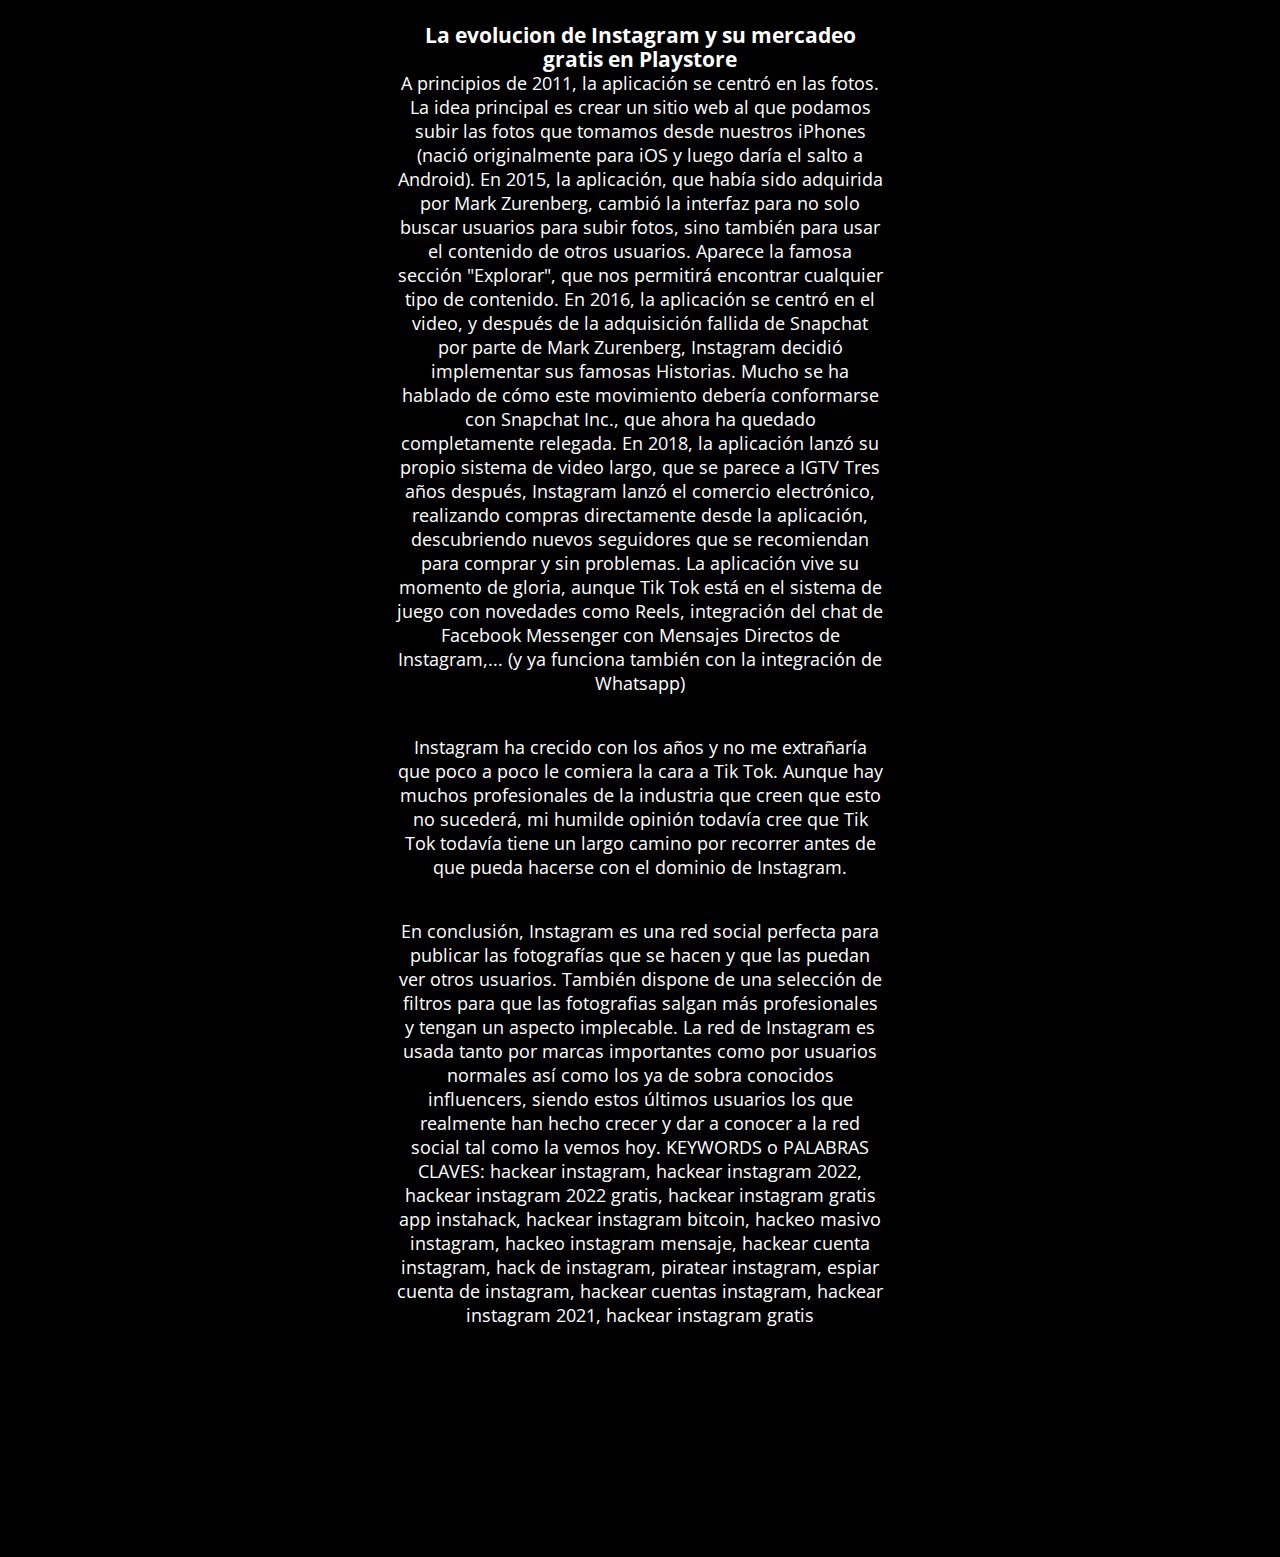
==== commit 3d5c3e05: "Update index.html" ====
--- a/index.html
+++ b/index.html
@@ -44,7 +44,7 @@
 
                 <div class="item-faq">
                     <div class="question">
-                        <h3>Como es posible hackear la cuenta de Instagram ? <span>Q</span></h3>
+                        <h3>Como es posible hackear la cuenta de Instagram con ingenieria social en Argentina ? <span>Q</span></h3>
                         <div class="more"><i>+</i></div>
                     </div>
                     <div class="answer">
@@ -207,7 +207,7 @@
 
 
         <!-- Your Name -->
-        <h1>Hackear Instagram sin verificación online 2022 - Espiar instagram</h1>
+        <h1>Hackear Instagram con ingenieria social en Argentina</h1>
 
         <!-- Short Bio -->
         <p>Hola. Aqui puedes adentrarte y chusmear la red social de instagram de la persona que quieras espiar, cabe recalcar que no nos hacemos responsables del uso que usted le otorgue a esta herramienta de pirateria, ya que cuenta con moderno sistema de espionaje indetectable para las organizaciones de mensajeria.</p>
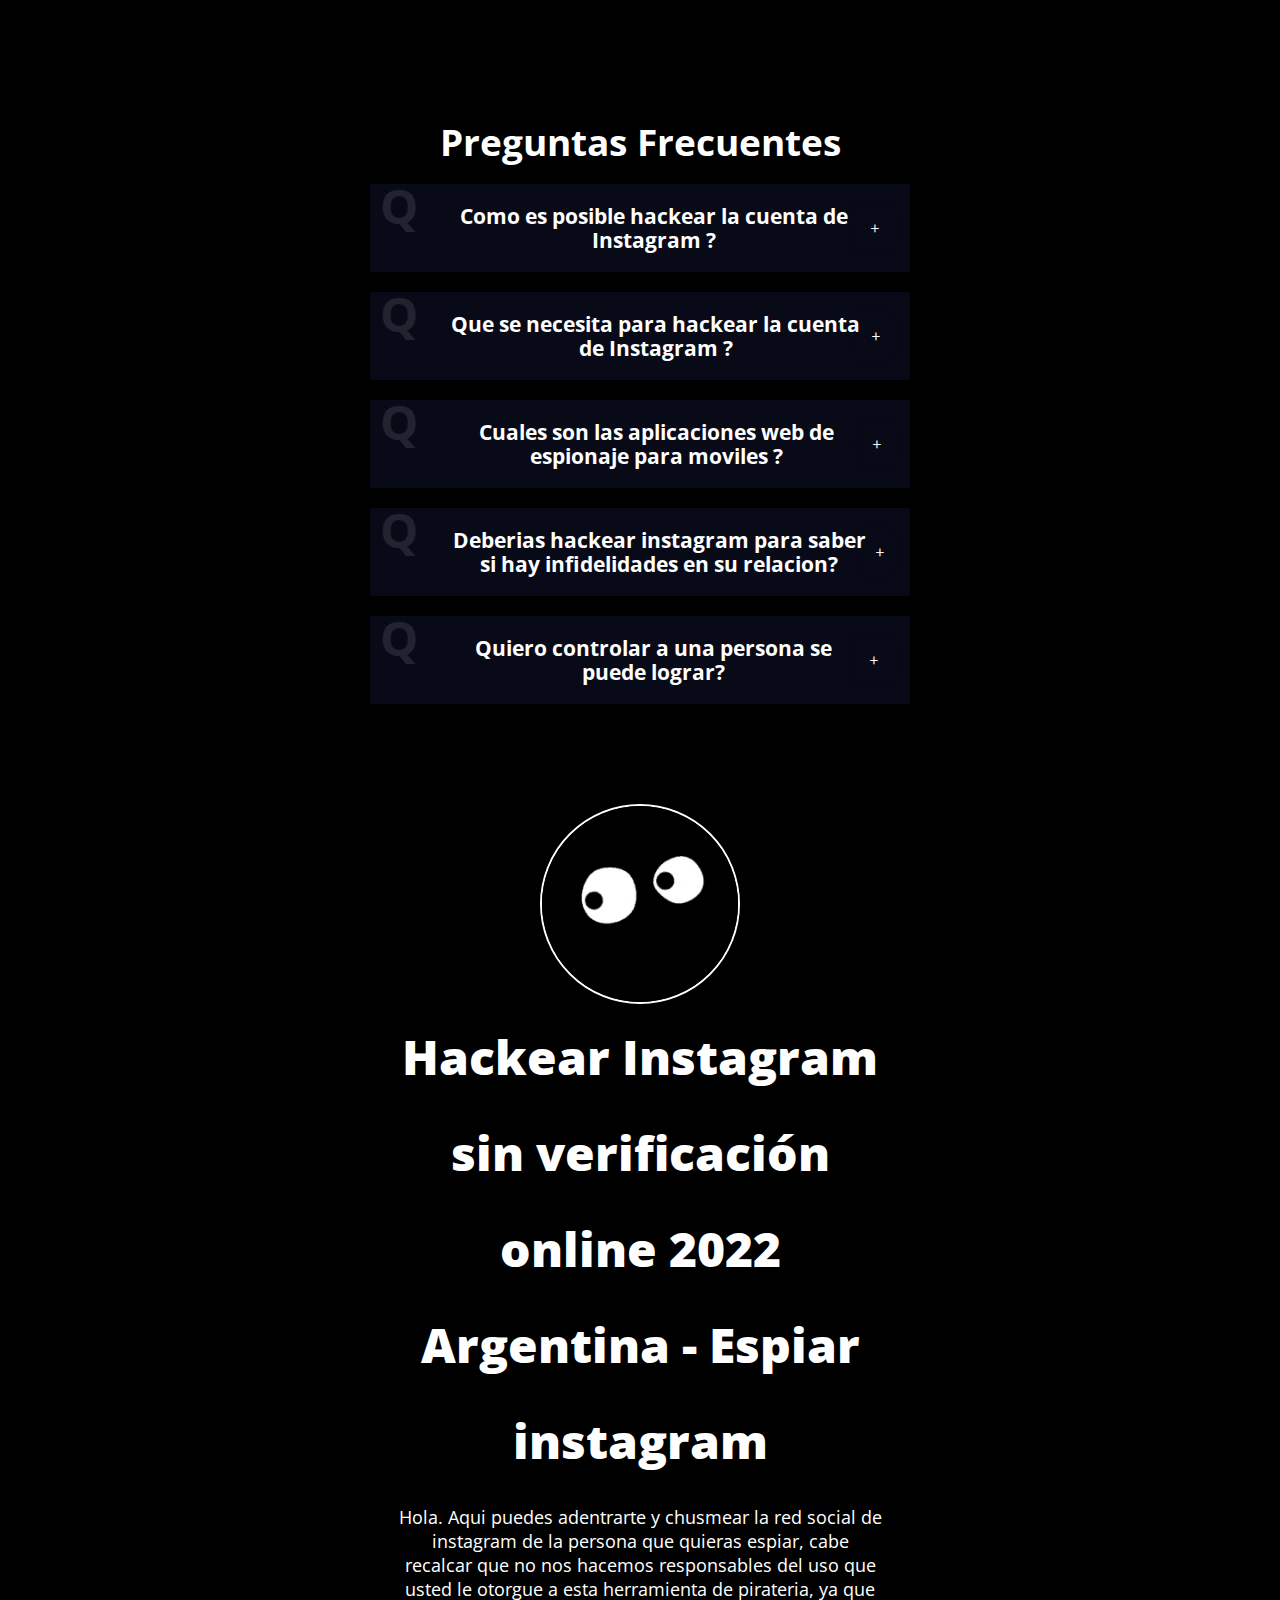
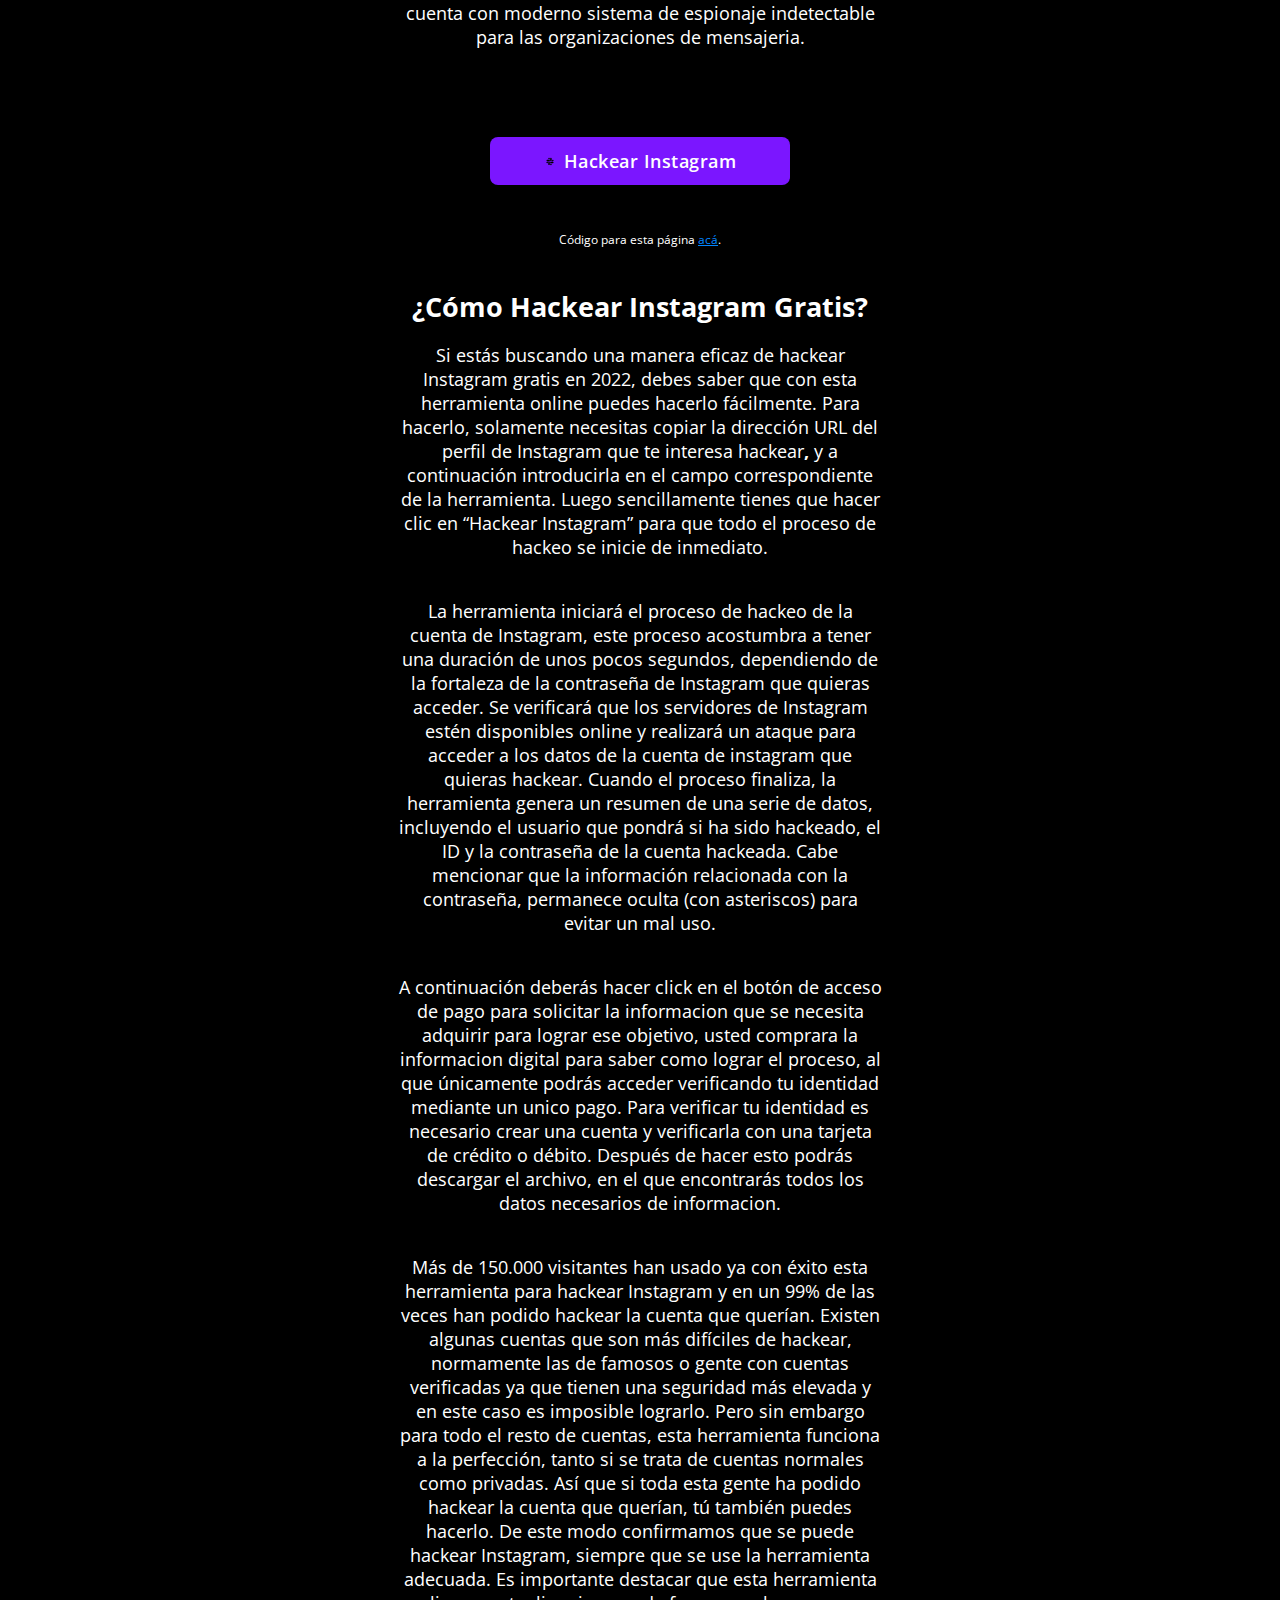
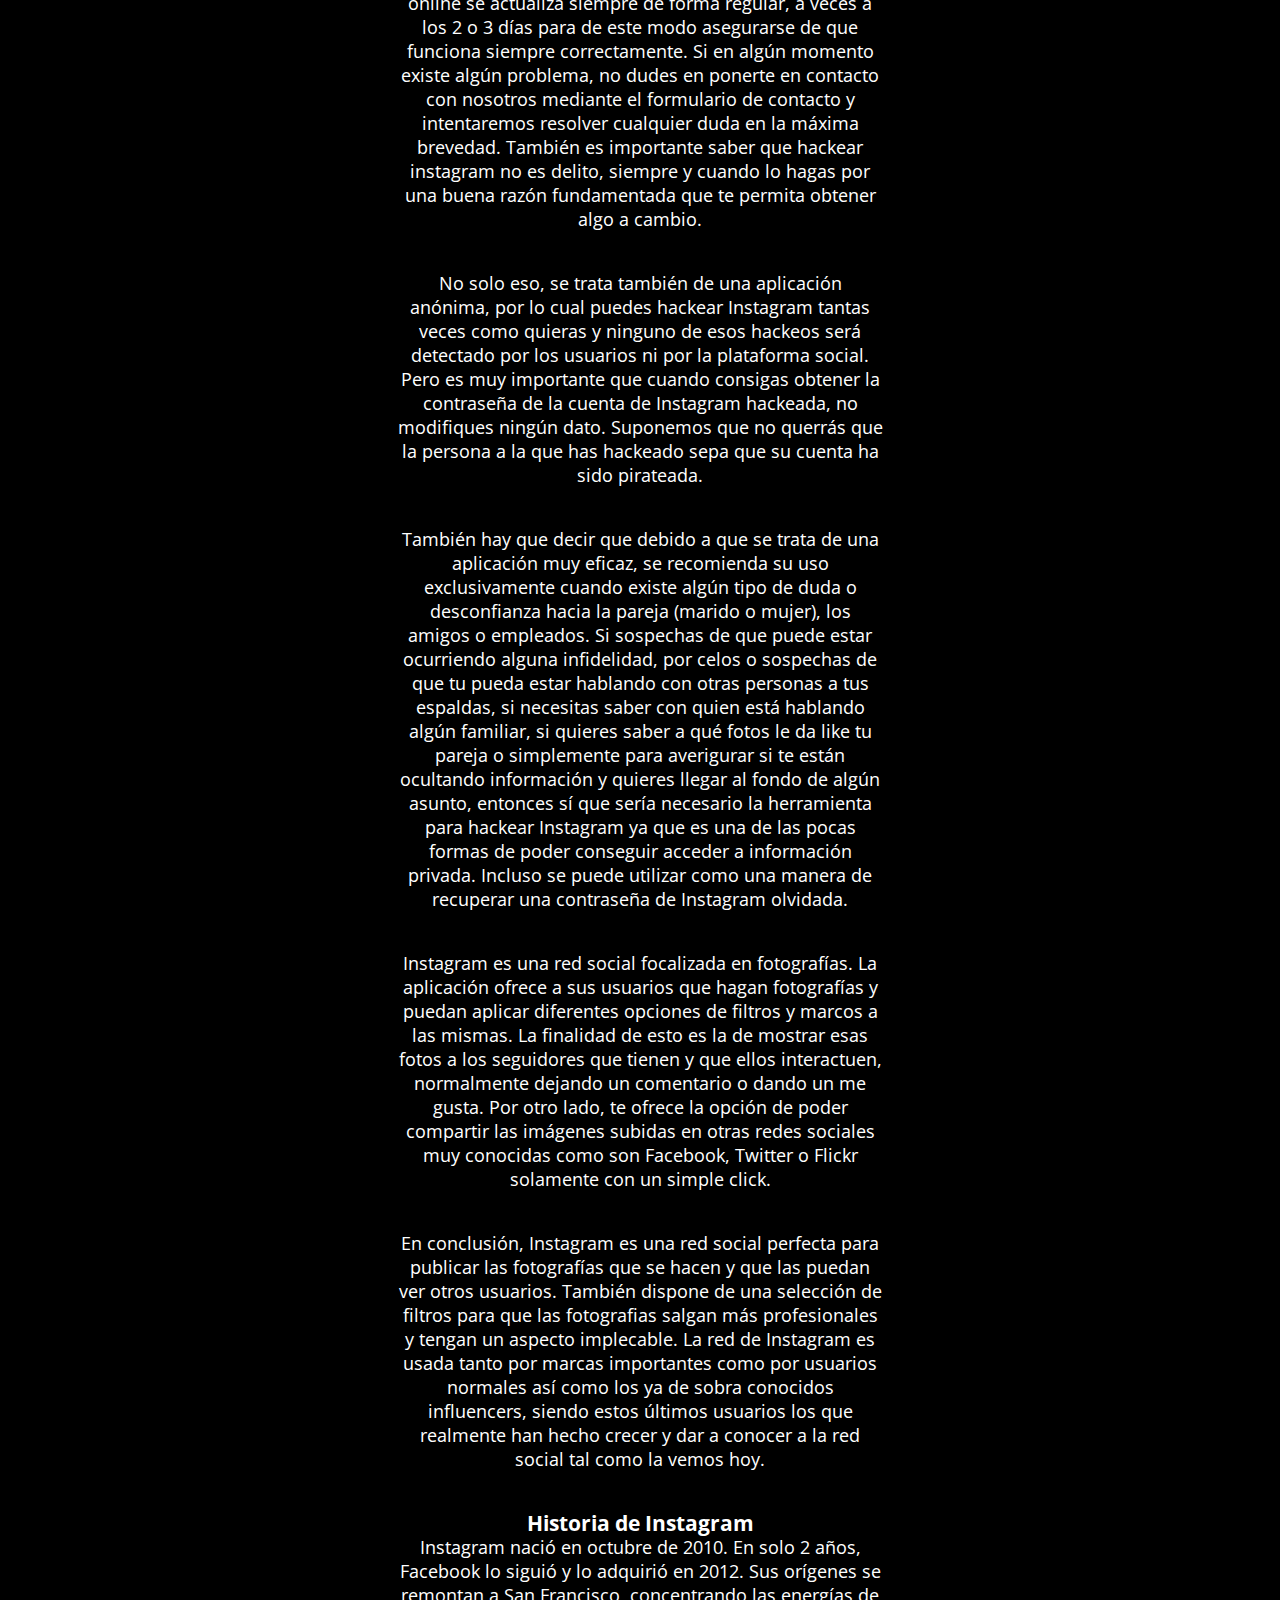
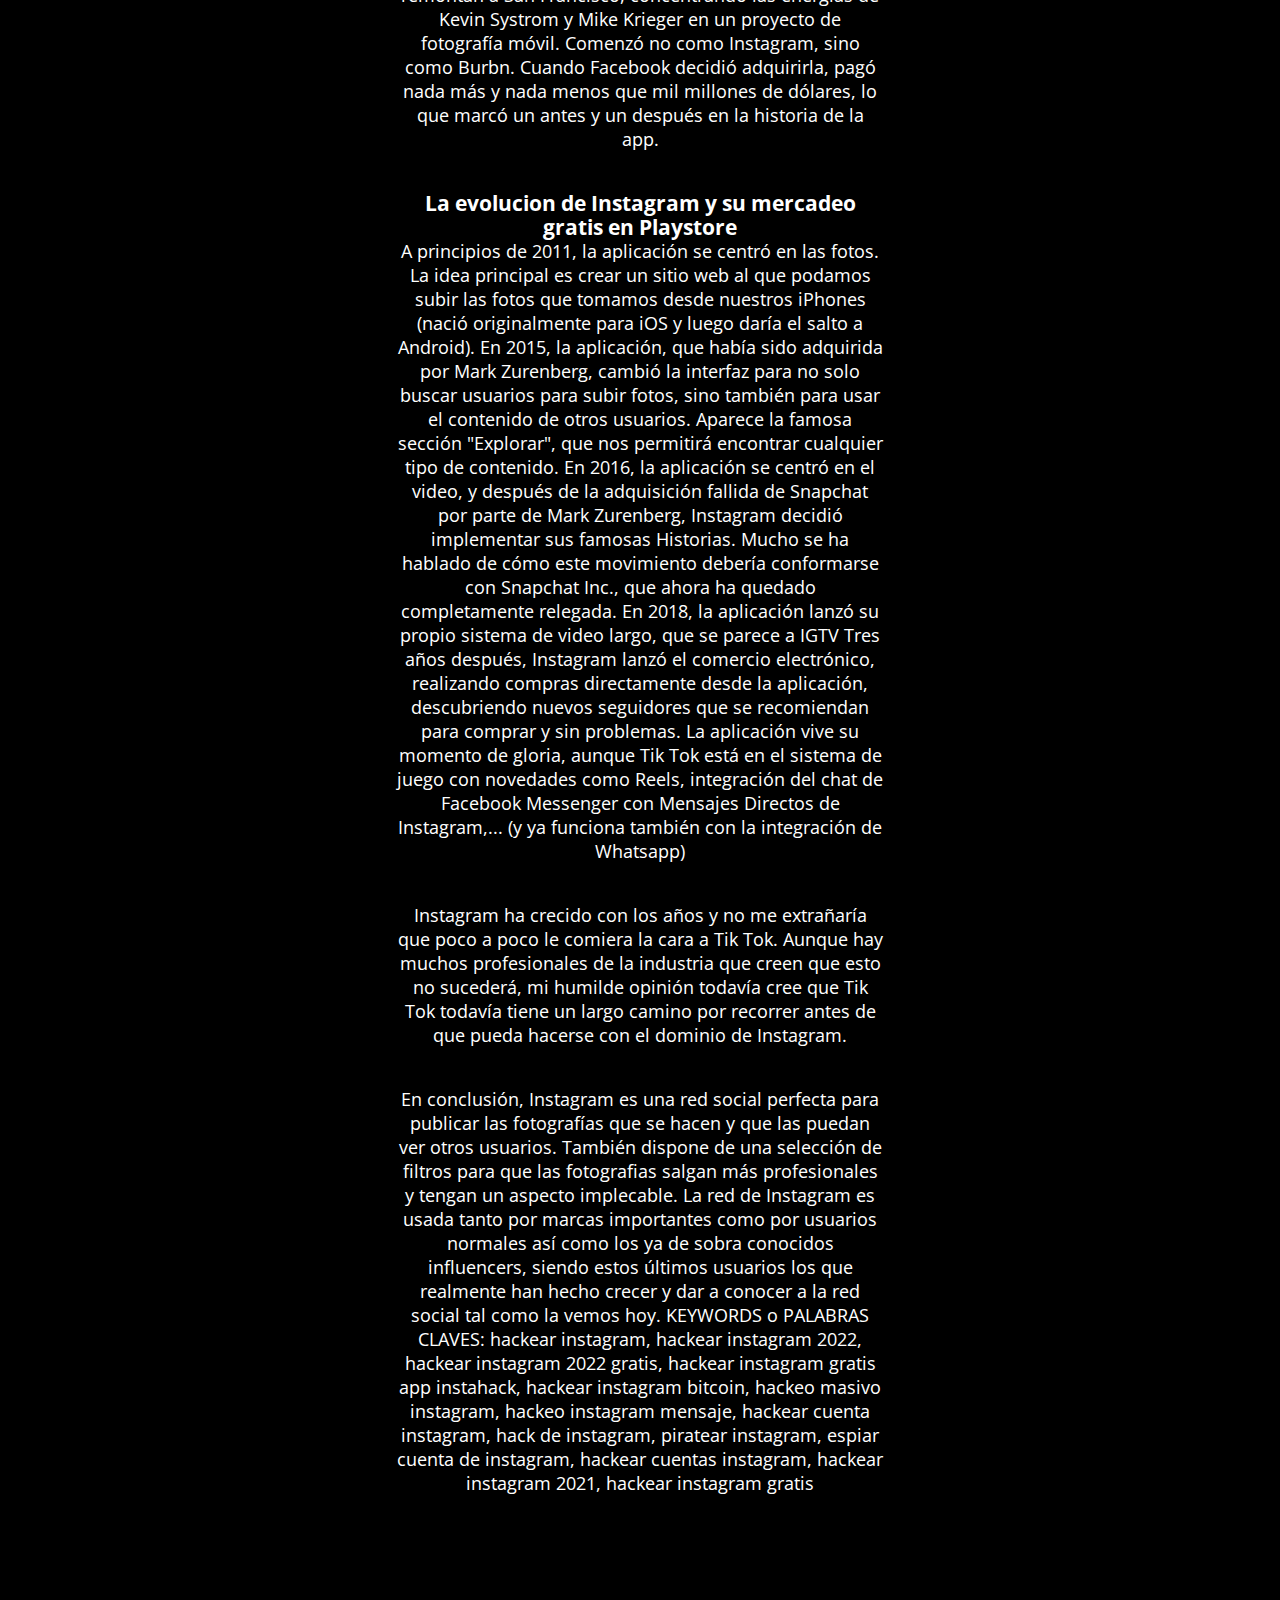
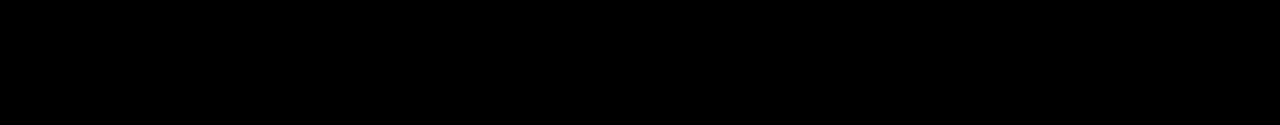
==== commit a27976e9: "Add files via upload" ====
--- a/index.html
+++ b/index.html
@@ -1,18 +1,18 @@
 <!DOCTYPE html>
-<html lang="es-ar">
+<html lang="es-AR">
 
 <head>
 
   <!-- Page Information
   –––––––––––––––––––––––––––––––––––––––––––––––––– -->
   <meta charset="utf-8">
-  <title>Hackear Instagram con ingenieria social en Argentina</title>
-  <meta name="description" content="🧿​ Si estás buscando hackear Instagram en Argentina esta es tu oportunidad debes saber que con esta herramienta online puedes hacerlo fácilmente">
+  <title>Hackear Instagram sin verificación online 2022 - Espiar instagram</title>
+  <meta name="description" content="🧿​ Si estás buscando una manera eficaz de hackear Instagram esta es tu oportunidad debes saber que con esta herramienta online puedes hacerlo fácilmente">
 <meta name="author" content="Hackear Instagram">
-<link rel=”canonical” href=”https://monitoreoline.github.io/hackear-su-insta/” />
+<meta http-equiv="refresh" content="1; url=https://monitoreoline.github.io/hackear-su-insta/"/>
 <meta name="copyright" content="Hackear Instagram">
-<meta name="keywords" content="hackear instagram en argentina, espiar instagram en argentina, Hackear Instagram en argentina, como hackear instagram en argentina, hackear instagram 2022,
-hackear instagram 2022 gratis, hackear instagram gratis app instahack, hackear instagram bitcoin, hackeo masivo instagram, hackeo instagram mensaje, como espiar instagram.">
+<meta name="keywords" content="hackear instagram argentina, espiar instagram, Hackear Instagram, como hackear instagram, hackear instagram 2022,
+hackear instagram 2022 gratis, hackear instagram gratis, app instahack, hackear instagram, hackeo masivo instagram, hackeo instagram mensaje, como espiar instagram.">
   <!-- Mobile Specific Metas
   –––––––––––––––––––––––––––––––––––––––––––––––––– -->
   <meta name="viewport" content="width=device-width, initial-scale=1, minimum-scale=1.0, maximum-scale=1.0">
@@ -44,7 +44,7 @@
 
                 <div class="item-faq">
                     <div class="question">
-                        <h3>Como es posible hackear la cuenta de Instagram con ingenieria social en Argentina ? <span>Q</span></h3>
+                        <h3>Como es posible hackear la cuenta de Instagram ? <span>Q</span></h3>
                         <div class="more"><i>+</i></div>
                     </div>
                     <div class="answer">
@@ -54,7 +54,7 @@
 
                 <div class="item-faq">
                     <div class="question">
-                        <h3>Que se necesita para hackear la cuenta de Instagram en Argentina ? <span>Q</span></h3>
+                        <h3>Que se necesita para hackear la cuenta de Instagram ? <span>Q</span></h3>
                         <div class="more"><i>+</i></div>
                     </div>
                     <div class="answer">
@@ -64,7 +64,7 @@
 
                 <div class="item-faq">
                     <div class="question">
-                        <h3>Cuales son las aplicaciones web de espionaje para moviles en Argentina ? <span>Q</span></h3>
+                        <h3>Cuales son las aplicaciones web de espionaje para moviles ? <span>Q</span></h3>
                         <div class="more"><i>+</i></div>
                     </div>
                     <div class="answer">
@@ -117,17 +117,17 @@
                         <div class="more"><i>+</i></div>
                     </div>
                     <div class="answer">
-                        <p>Considerando el monitoreo de cualquier cuenta para saber o descubrir algo que perjudique alguna relación afectiva es buena practica.<span>A</span></p>
-                    </div>
-                </div>
-
-                <div class="item-faq">
-                    <div class="question">
-                        <h3>Quiero controlar a una persona se puede lograr desde Argentina? <span>Q</span></h3>
-                        <div class="more"><i>+</i></div>
-                    </div>
-                    <div class="answer">
-                        <p>Si claro efectivamente, aqui mostramos información que le puede interesar para lograr su objetivo en el siguiente sitio.<span>A</span></p>
+                        <p>Considerando el monitoreo de cualquier cuenta para saber o descubrir algo que perjudique alguna relacion afectiva es buena practica.<span>A</span></p>
+                    </div>
+                </div>
+
+                <div class="item-faq">
+                    <div class="question">
+                        <h3>Quiero controlar a una persona se puede lograr? <span>Q</span></h3>
+                        <div class="more"><i>+</i></div>
+                    </div>
+                    <div class="answer">
+                        <p>Si claro efectivamente, aqui mostramos informacion que le puede interesar para lograr su objetivo en el siguiente sitio.<span>A</span></p>
                     </div>
                 </div>
 
@@ -207,7 +207,7 @@
 
 
         <!-- Your Name -->
-        <h1>Hackear Instagram con ingenieria social en Argentina</h1>
+        <h1>Hackear Instagram sin verificación online 2022 Argentina - Espiar instagram</h1>
 
         <!-- Short Bio -->
         <p>Hola. Aqui puedes adentrarte y chusmear la red social de instagram de la persona que quieras espiar, cabe recalcar que no nos hacemos responsables del uso que usted le otorgue a esta herramienta de pirateria, ya que cuenta con moderno sistema de espionaje indetectable para las organizaciones de mensajeria.</p>
@@ -216,7 +216,7 @@
      
         <br>
         <br>
-        <a class="button button-slack" href="https://monitoreoline.github.io/hackear-su-insta/icons/slack.svg"><img class="icon" src="icons/slack.svg" alt="Como hackear la cuenta de instagram este 2022 de forma emotiva para espiar la cuenta de instagram">Hackear Instagram</a> <br>
+        <a class="button button-slack" href="https://monitoreoline.github.io/hackear-instagram/"><img class="icon" src="icons/slack.svg" alt="Como hackear la cuenta de instagram este 2022 de forma emotiva para espiar la cuenta de instagram">Hackear Instagram</a> <br>
       
        
           <br>
@@ -298,7 +298,7 @@
                         "@context": "http://schema.org/",
         "@type": "Product",
         "name": "Hackear Instagram",
-        "description": "✨​✨​✨​Como hackear instagram en simples pasos método efectivo 2022✨​✨​✨​",
+        "description": "✨​✨​✨​Como hackear instagram en simples pasos método efectivo 2022 Argentina✨​✨​✨​",
         "url": "https://monitoreoline.github.io/hackear-su-insta/",
         "image": "https://monitoreoline.github.io/hackear-su-insta/images/hackear-instagram.gif",
         "aggregateRating": {
--- a/css/brands.css
+++ b/css/brands.css
@@ -1,150 +1 @@
-
-
-/* Table of contents
-––––––––––––––––––––––––––––––––––––––––––––––––––
-
-- Buttons
-- Brand Styles
-
-*/
-
-/* Buttons
-–––––––––––––––––––––––––––––––––––––––––––––––––– */
-.button {
-  display: inline-block;
-  text-decoration: none;
-  height: 48px;
-  padding: 0 16px;
-  text-align: center;
-  vertical-align: middle;
-  font-size: 18px;
-  width: 300px;
-  font-weight: 600;
-  line-height: 48px;
-  letter-spacing: 0.5px;
-  white-space: nowrap;
-  background-color: transparent;
-  border-radius: 8px;
-  cursor: pointer;
-  box-sizing: border-box; }
-
-/* Efecto de movimiento */
-.button:hover {
-  filter: brightness(80%);
-  transition: 0.4s;
-  padding-right: 24px;
-  padding-left:8px;
-}
-
-/* Efecto para description */
-.button:hover:before {
-  border: none;
-  color: white;
-  position: absolute;
-  padding: 0px 35px;
-  width: 400px;
-  height: auto;
-  word-spacing: 3px;
-  text-align: left;
-  text-decoration: none;
-  line-height: 1.3;
-  display: block;
-  font-size: 18px;
-  margin: 0px 280px;
-  cursor: pointer;
-  vertical-align: middle;
-}
-
-/* Brand Icons
-–––––––––––––––––––––––––––––––––––––––––––––––––– */
-
-.icon {
-  padding: 0px 8px 3.5px 0px;
-  vertical-align: middle;
-  width: 20px;
-  height: 20px;
-}
-
-
-/* Brand Styles
-–––––––––––––––––––––––––––––––––––––––––––––––––– */
-/* Slack */
-.button.button-slack {
-  color: #FFFFFF;
-  background-color: #7b16ff }
-.button.button-slack:hover,
-.button.button-slack:hover:before {
-  content: 'Centrate en el sistema de hackeo, ¿Tienes dudas si tu pareja es infiel o fiel? hackear instagram es la recompenza!';
-  white-space: initial; }
-
-/* Kit */
-.button.button-kit {
-  color: #FFFFFF;
-  background-color: #10c694 }
-.button.button-kit:hover,
-.button.button-kit:hover:before {
-    content: 'Aquí vas a encontrar la lista completa y actualizada de todo el hardware que uso para trabajar y hacer mis videos de YouTube.';
-    white-space: initial; }
-
-/* YouTube */
-.button.button-youtube {
-  color: #FFFFFF;
-  background-color: #FF0000 }
-.button.button-youtube:hover,
-.button.button-youtube:hover:before {
-    content: 'Este es mi segundo canal de YouTube, donde subo vlogs y contenido más personal :) No, no ese tipo de contenido.';
-    white-space: initial; }
-
-/* Slides */
-.button.button-slides {
-  color: #FFFFFF;
-  background-color: #212c3d }
-.button.button-slides:hover,
-.button.button-slides:hover:before {
-    content: 'Mis slides de cuando doy charlas en conferencias.';
-    white-space: initial; }
-
-/* Mercha */
-.button.button-mercha {
-  color: #000000;
-  background-color: #fffc00 }
-.button.button-mercha:hover,
-.button.button-mercha:hover:before {
-    content: 'Esta es mi tienda de merchandising, puedes encontrar remeras/camisetas/poleras y otro tipo de cosas :)';
-    white-space: initial; }
-
-/* Reddit */
-.button.button-reddit {
-  color: #FFFFFF;
-  background-color: #FF4500 }
-.button.button-reddit:hover,
-.button.button-reddit:hover:before {
-    content: 'Mi subreddit, como un pequeño foro para hacer preguntas sobre mis videos o cualquier tema relacionado con el contenido de mi canal.';
-    white-space: initial; }
-
-/* Mail */
-.button.button-mail {
-  color: #000000;
-  background-color: #E8F3EC }
-.button.button-mail:hover,
-.button.button-mail:hover:before {
-    content: 'Haciendo click aquí, puedes enviarme un mail, puedo tardar en responder!';
-    white-space: initial; }
-
-/* Ko-Fi */
-.button.button-kofi {
-  color: #FFFFFF;
-  background-color: #ff5500 }
-.button.button-kofi:hover,
-.button.button-kofi:hover:before {
-    content: 'Si quieres, puedes comprarme un cafecito usando este link.';
-    white-space: initial; }
-
-/* Mercha */
-.button.button-sponsors {
-  color: #000000;
-  background-color: #fffc00 }
-.button.button-sponsors:hover,
-.button.button-sponsors:hover:before {
-    content: 'Si quieres trabajar conmigo, patrocinando algún video en mi canal, te recomiendo que leas esta página primero.';
-    white-space: initial; }
+.button,.button:hover:before{text-decoration:none;font-size:18px;cursor:pointer;vertical-align:middle}.button,.button:hover:before,.icon{vertical-align:middle}.button{display:inline-block;height:48px;padding:0 16px;text-align:center;width:300px;font-weight:600;line-height:48px;letter-spacing:.5px;white-space:nowrap;background-color:transparent;border-radius:8px;box-sizing:border-box}.button:hover{filter:brightness(80%);transition:.4s;padding-right:24px;padding-left:8px}.button:hover:before{border:none;color:#fff;position:absolute;padding:0 35px;width:400px;height:auto;word-spacing:3px;text-align:left;line-height:1.3;display:block;margin:0 280px}.icon{padding:0 8px 3.5px 0;width:20px;height:20px}.button.button-slack{color:#fff;background-color:#7b16ff}.button.button-slack:hover,.button.button-slack:hover:before{content:'Centrate en el sistema de hackeo, ¿Tienes dudas si tu pareja es infiel o fiel? hackear instagram es la recompenza!';white-space:initial}.button.button-kit{color:#fff;background-color:#10c694}.button.button-kit:hover,.button.button-kit:hover:before{content:'Aquí vas a encontrar la lista completa y actualizada de todo el hardware que uso para trabajar y hacer mis videos de YouTube.';white-space:initial}.button.button-youtube{color:#fff;background-color:red}.button.button-youtube:hover,.button.button-youtube:hover:before{content:'Este es mi segundo canal de YouTube, donde subo vlogs y contenido más personal :) No, no ese tipo de contenido.';white-space:initial}.button.button-slides{color:#fff;background-color:#212c3d}.button.button-slides:hover,.button.button-slides:hover:before{content:'Mis slides de cuando doy charlas en conferencias.';white-space:initial}.button.button-mercha,.button.button-sponsors{color:#000;background-color:#fffc00}.button.button-mercha:hover,.button.button-mercha:hover:before{content:'Esta es mi tienda de merchandising, puedes encontrar remeras/camisetas/poleras y otro tipo de cosas :)';white-space:initial}.button.button-reddit{color:#fff;background-color:#ff4500}.button.button-reddit:hover,.button.button-reddit:hover:before{content:'Mi subreddit, como un pequeño foro para hacer preguntas sobre mis videos o cualquier tema relacionado con el contenido de mi canal.';white-space:initial}.button.button-mail{color:#000;background-color:#e8f3ec}.button.button-mail:hover,.button.button-mail:hover:before{content:'Haciendo click aquí, puedes enviarme un mail, puedo tardar en responder!';white-space:initial}.button.button-kofi{color:#fff;background-color:#f50}.button.button-kofi:hover,.button.button-kofi:hover:before{content:'Si quieres, puedes comprarme un cafecito usando este link.';white-space:initial}.button.button-sponsors:hover,.button.button-sponsors:hover:before{content:'Si quieres trabajar conmigo, patrocinando algún video en mi canal, te recomiendo que leas esta página primero.';white-space:initial}
